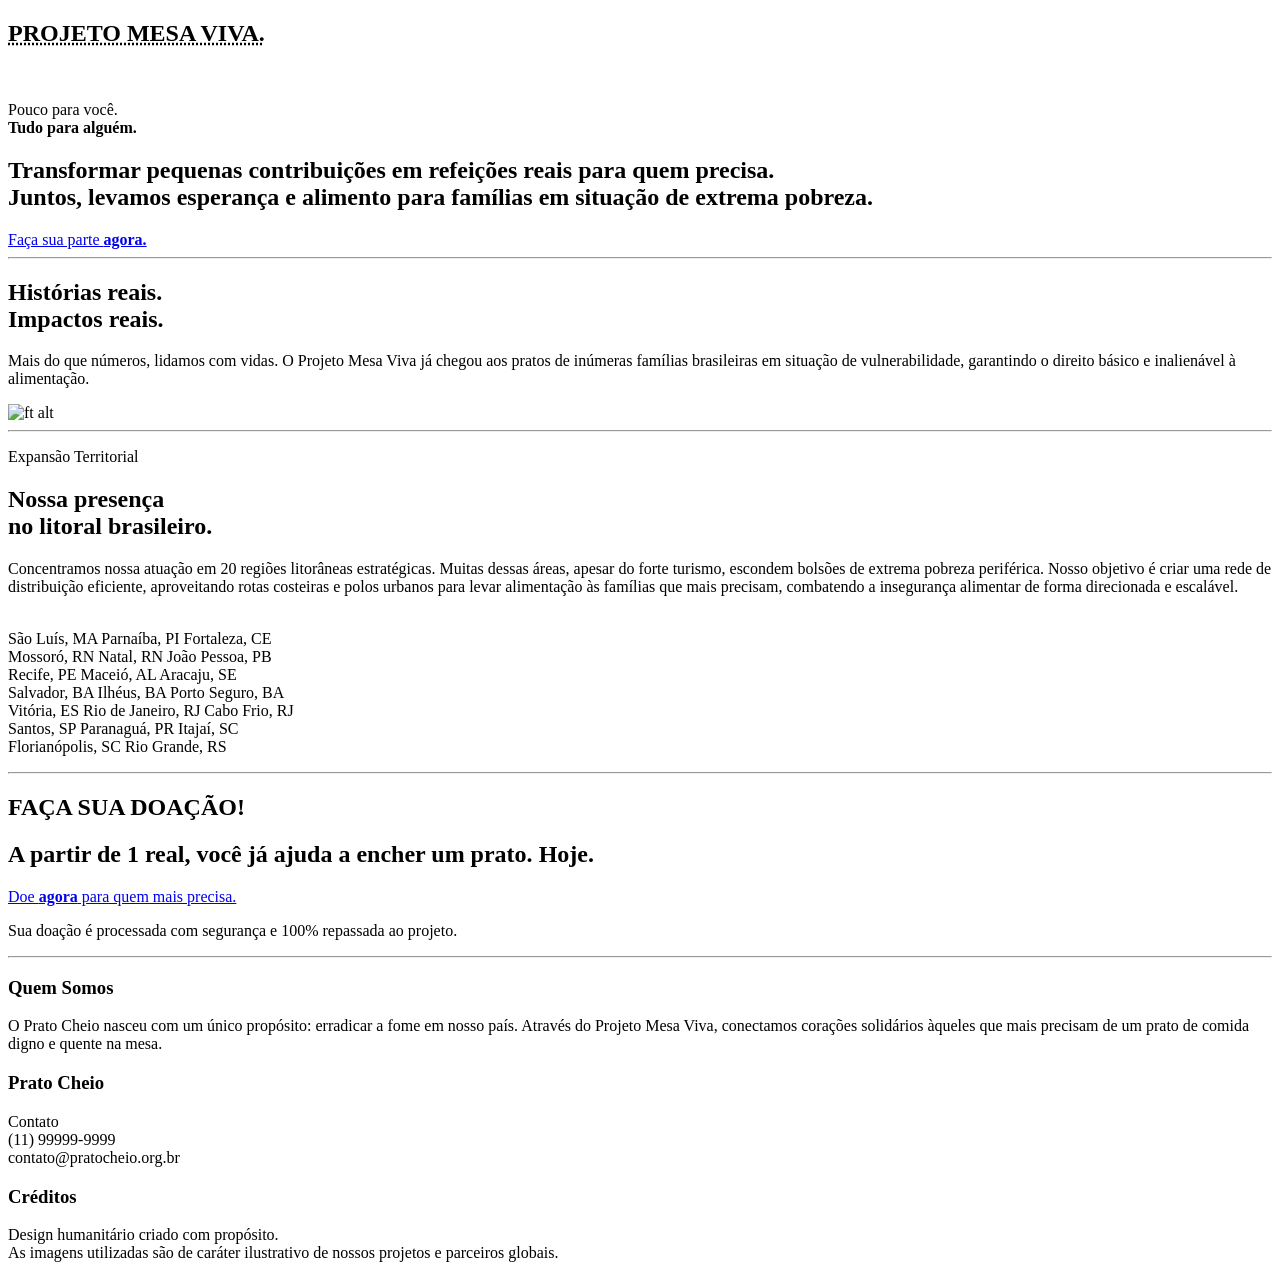
==== index.html @ da760aae "otimizações do código" ====
<!DOCTYPE html>
<html lang="pt-br">
    <head>
    <meta charset="UTF-8">
    <meta name="viewport" content="width=device-width, initial-scale=1.0">
    <title>Projeto Mesa Viva</title>
    <link rel="icon" href="img/favicon-32x32.png" sizes="32x32">
    <link rel="stylesheet" href="style.css">
    </head>
    
    <body>
    <section id="intro" class="intro">
        <header><h1><abbr title="Uma Iniciativa PRATO CHEIO.">PROJETO MESA VIVA.</abbr></h1><br>
            <p>Pouco para você. <br> <strong>Tudo para alguém.</strong></p>
        </header>
        <main>
        <h2>Transformar pequenas contribuições em refeições reais para quem precisa. <br> Juntos, levamos esperança e alimento para famílias em situação de extrema pobreza.<br></h2>
        <a href="#donate" class="btn">Faça sua parte <strong>agora.</strong></a>
        </main>
        <hr>
    </section>
    <section id="gallery" class="gallery">
        <h1>Histórias reais. <br>Impactos reais. <br></h1>   
        <p>Mais do que números, lidamos com vidas. O Projeto Mesa Viva já chegou aos pratos de inúmeras famílias brasileiras em situação de vulnerabilidade, garantindo o direito básico e inalienável à alimentação. <br></p>
        <img height="500" width="500" src="https://preview.redd.it/i-got-bored-so-i-decided-to-draw-a-random-image-on-the-v0-4ig97vv85vjb1.png?width=640&crop=smart&auto=webp&s=22ed6cc79cba3013b84967f32726d087e539b699" alt="ft alt"> 
        <hr>
    </section>
    <section id="map" class="map">
        <header><p>Expansão Territorial</p></header>
        <main><h1>Nossa presença<br>no litoral brasileiro.</h1>
        <p>Concentramos nossa atuação em 20 regiões litorâneas estratégicas. Muitas dessas áreas, apesar do forte turismo, escondem bolsões de extrema pobreza periférica. Nosso objetivo é criar uma rede de distribuição eficiente, aproveitando rotas costeiras e polos urbanos para levar alimentação às famílias que mais precisam, combatendo a insegurança alimentar de forma direcionada e escalável. <br><br></p>
        <p>São Luís, MA Parnaíba, PI Fortaleza, CE <br>
            Mossoró, RN Natal, RN João Pessoa, PB <br>
            Recife, PE Maceió, AL Aracaju, SE <br>
            Salvador, BA Ilhéus, BA Porto Seguro, BA <br>
            Vitória, ES Rio de Janeiro, RJ Cabo Frio, RJ <br>
            Santos, SP Paranaguá, PR Itajaí, SC <br>
            Florianópolis, SC Rio Grande, RS <br></p>
        </main>
        <hr>
    </section>
    <section id="donate" class="donate">
        <header><h1>FAÇA SUA DOAÇÃO! </header></h1>
        <main><h2>A partir de 1 real, você já ajuda a encher um prato. <strong>Hoje.</strong></h2>
        <a class="btn" href="donate.html">
            Doe <strong>agora</strong> para quem mais precisa.
        </a>
        </main>
        <footer><p>Sua doação é processada com segurança e 100% repassada ao projeto.</p></footer>
        <hr>
    </section>
    <section id="rodape" class="rodape">
        <footer>
        <h3>Quem Somos <br></h3>
        <p>O Prato Cheio nasceu com um único propósito: erradicar a fome em nosso país. Através do Projeto Mesa Viva, conectamos corações solidários àqueles que mais precisam de um prato de comida digno e quente na mesa.<br></p>
        
        <h3>Prato Cheio <br></h3>
        <p>Contato <br>
        (11) 99999-9999 <br>
        contato@pratocheio.org.br <br></p>
        <h3>Créditos <br></h3>
        <p>Design humanitário criado com propósito. <br>As imagens utilizadas são de caráter ilustrativo de nossos projetos e parceiros globais.</a></p>
        </footer>
    </section>
    </body>
</html>
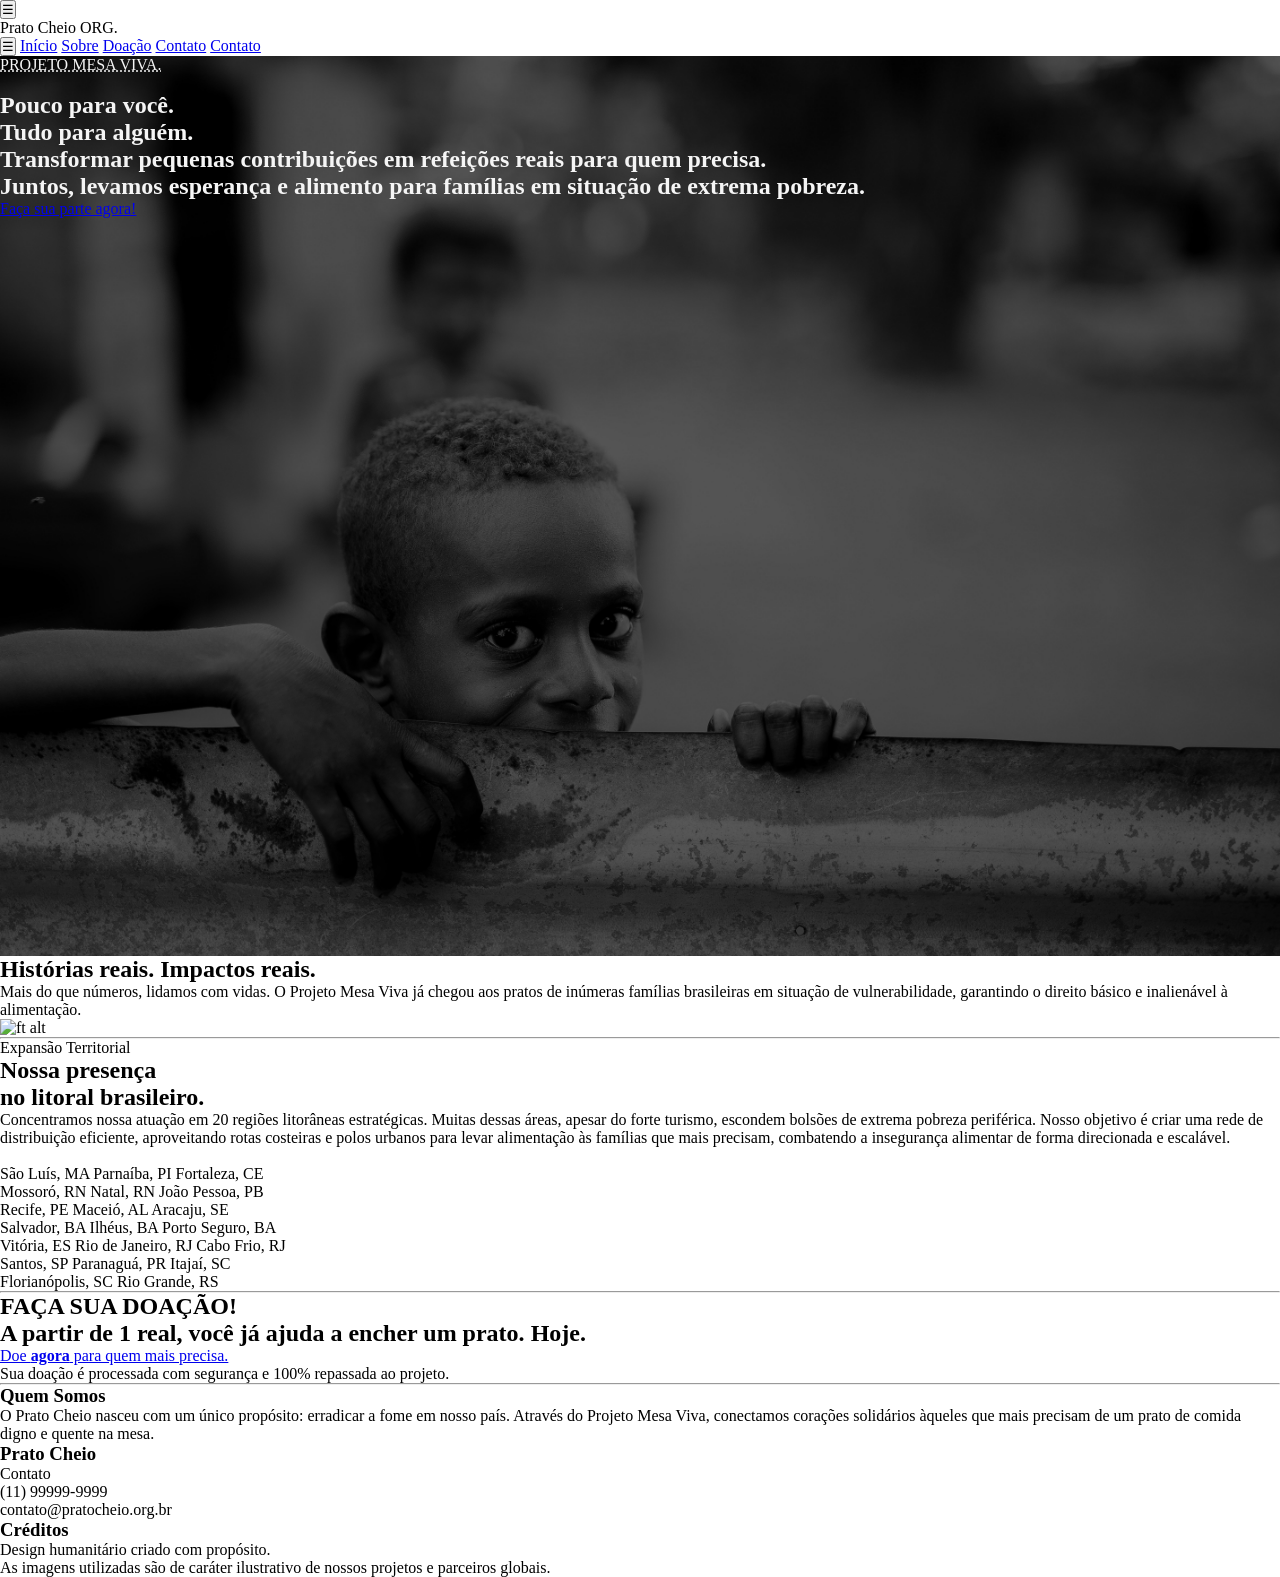
==== commit 60556f8a: "Update index.html Alterações gerais do html para melhor compactibilidade com o CSS" ====
--- a/index.html
+++ b/index.html
@@ -9,18 +9,29 @@
     </head>
     
     <body>
-    <section id="intro" class="intro">
-        <header><h1><abbr title="Uma Iniciativa PRATO CHEIO.">PROJETO MESA VIVA.</abbr></h1><br>
-            <p>Pouco para você. <br> <strong>Tudo para alguém.</strong></p>
+        <section id="barra" class="barra">
+            <button onclick="togglemenu()" class="menubtn">☰</button>
+            <p>Prato Cheio ORG.</p>
+        </section>
+        <nav id="menu" class="menu">
+            <button onclick="togglemenu()" class="menubtn">☰</button>
+            <a href="#intro">Início</a>
+            <a href="#gallery">Sobre</a>
+            <a href="#map">Doação</a>
+            <a href="#donate">Contato</a>
+            <a href="#rodape">Contato</a>
+        </nav>
+        <section id="intro" class="intro">
+        <header><p><abbr title="Uma Iniciativa PRATO CHEIO.">PROJETO MESA VIVA.</abbr></p><br>
+            <h1>Pouco para você. </h1><h1>Tudo para alguém.</h1>
         </header>
         <main>
         <h2>Transformar pequenas contribuições em refeições reais para quem precisa. <br> Juntos, levamos esperança e alimento para famílias em situação de extrema pobreza.<br></h2>
-        <a href="#donate" class="btn">Faça sua parte <strong>agora.</strong></a>
+        <a href="#donate" class="btn">Faça sua parte agora!</a>
         </main>
-        <hr>
     </section>
     <section id="gallery" class="gallery">
-        <h1>Histórias reais. <br>Impactos reais. <br></h1>   
+        <h1>Histórias reais. Impactos reais. <br></h1>   
         <p>Mais do que números, lidamos com vidas. O Projeto Mesa Viva já chegou aos pratos de inúmeras famílias brasileiras em situação de vulnerabilidade, garantindo o direito básico e inalienável à alimentação. <br></p>
         <img height="500" width="500" src="https://preview.redd.it/i-got-bored-so-i-decided-to-draw-a-random-image-on-the-v0-4ig97vv85vjb1.png?width=640&crop=smart&auto=webp&s=22ed6cc79cba3013b84967f32726d087e539b699" alt="ft alt"> 
         <hr>
--- a/style.css
+++ b/style.css
@@ -0,0 +1,19 @@
+* {
+    margin: 0;
+    padding: 0;
+    box-sizing: border-box;
+}
+
+.intro{
+    background-image: url("img/introbg1.jpg");
+    background-size: cover;
+    background-position: center;
+    background-repeat: no-repeat;
+    height: 100vh;
+    color: whitesmoke;
+}
+
+.intro h1 {
+  font-family: 'Lucida Sans', 'Lucida Sans Regular', 'Lucida Grande', 'Lucida Sans Unicode', Geneva, Verdana, serif;
+  
+}
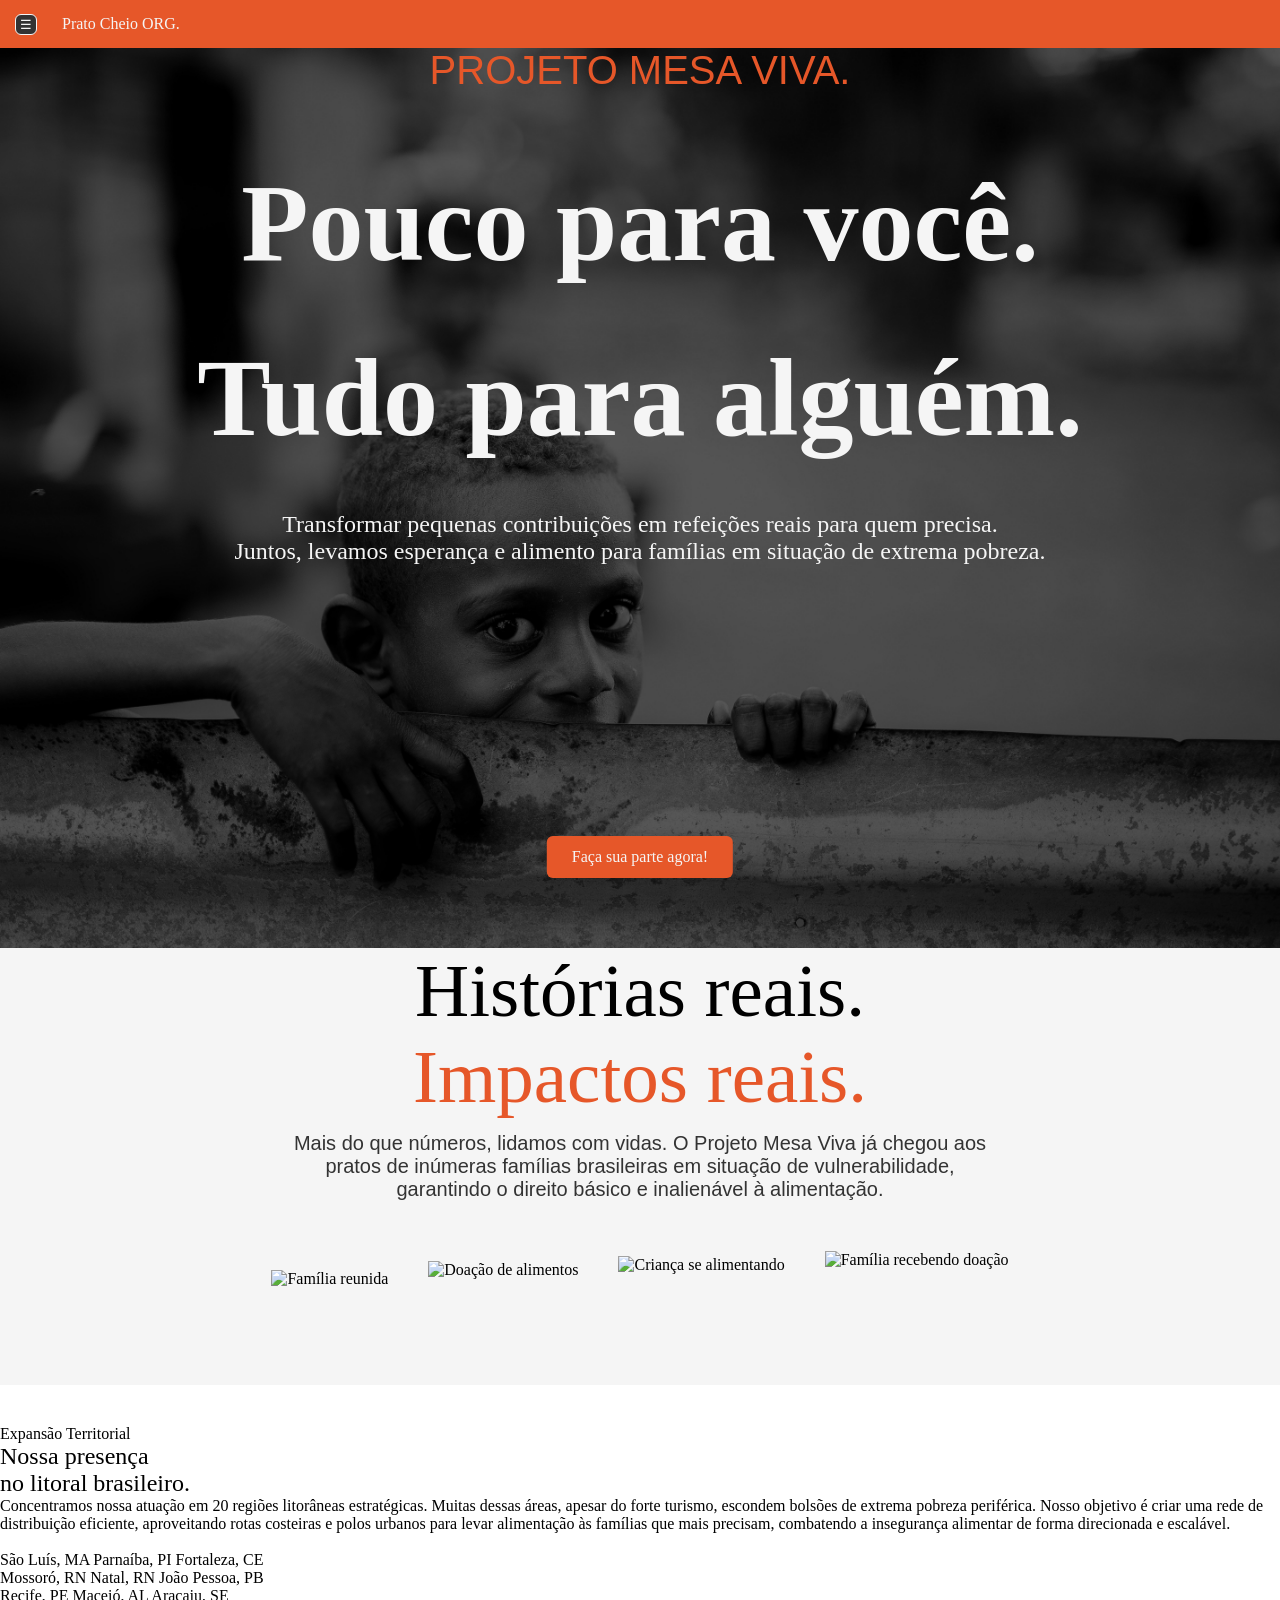
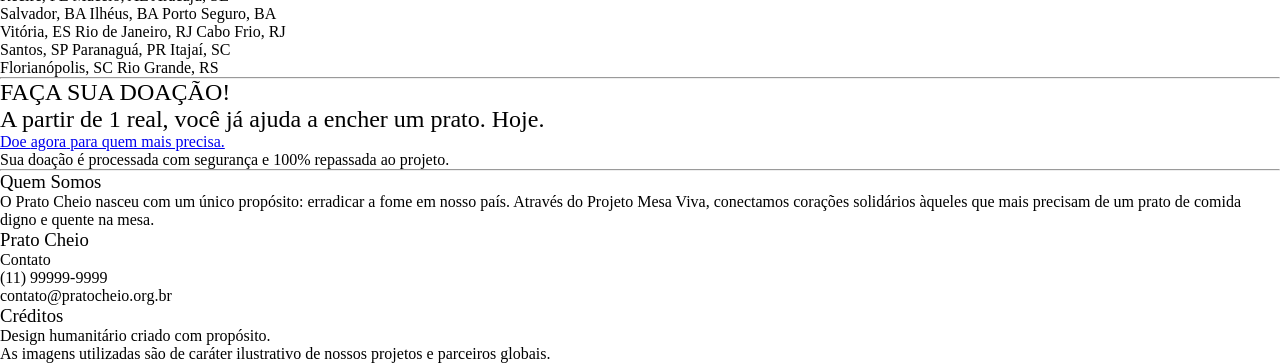
==== commit dc02162b: "Avanços na section de intro e gallery" ====
--- a/index.html
+++ b/index.html
@@ -22,7 +22,7 @@
             <a href="#rodape">Contato</a>
         </nav>
         <section id="intro" class="intro">
-        <header><p><abbr title="Uma Iniciativa PRATO CHEIO.">PROJETO MESA VIVA.</abbr></p><br>
+        <header><p><abbr title="Uma Iniciativa PRATO CHEIO."><strong>PROJETO MESA VIVA.</strong></abbr></p><br>
             <h1>Pouco para você. </h1><h1>Tudo para alguém.</h1>
         </header>
         <main>
@@ -31,10 +31,14 @@
         </main>
     </section>
     <section id="gallery" class="gallery">
-        <h1>Histórias reais. Impactos reais. <br></h1>   
-        <p>Mais do que números, lidamos com vidas. O Projeto Mesa Viva já chegou aos pratos de inúmeras famílias brasileiras em situação de vulnerabilidade, garantindo o direito básico e inalienável à alimentação. <br></p>
-        <img height="500" width="500" src="https://preview.redd.it/i-got-bored-so-i-decided-to-draw-a-random-image-on-the-v0-4ig97vv85vjb1.png?width=640&crop=smart&auto=webp&s=22ed6cc79cba3013b84967f32726d087e539b699" alt="ft alt"> 
-        <hr>
+        <h1><span class="black">Histórias reais.</span></h1><h1> <span class="orange">Impactos reais.</span></h1>
+        <p>Mais do que números, lidamos com vidas. O Projeto Mesa Viva já chegou aos pratos de inúmeras famílias brasileiras em situação de vulnerabilidade, garantindo o direito básico e inalienável à alimentação.</p>
+       <div>
+        <img src="https://images.unsplash.com/photo-1711425132206-27ff8aa795a5?crop=entropy&cs=tinysrgb&fit=max&fm=jpg&ixid=M3w3Nzg4Nzd8MHwxfHNlYXJjaHwxfHxoYXBweSUyMGJyYXppbGlhbiUyMGZhbWlseSUyMG1lYWx8ZW58MXx8fHwxNzczOTYxOTAwfDA&ixlib=rb-4.1.0&q=80&w=1080" alt="Família reunida">
+        <img  src="https://images.unsplash.com/photo-1764555241048-f1fc72201704?crop=entropy&cs=tinysrgb&fit=max&fm=jpg&ixid=M3w3Nzg4Nzd8MHwxfHNlYXJjaHwxfHxodW1hbml0YXJpYW4lMjBmb29kJTIwZG9uYXRpb258ZW58MXx8fHwxNzczOTYxOTAwfDA&ixlib=rb-4.1.0&q=80&w=1080" alt="Doação de alimentos">
+        <img src="https://images.unsplash.com/photo-1694286080313-f87202a04452?crop=entropy&cs=tinysrgb&fit=max&fm=jpg&ixid=M3w3Nzg4Nzd8MHwxfHNlYXJjaHwxfHxicmF6aWxpYW4lMjBjaGlsZCUyMGhhcHB5JTIwZWF0aW5nfGVufDF8fHx8MTc3Mzk2MTkwMHww&ixlib=rb-4.1.0&q=80&w=1080" alt="Criança se alimentando">
+        <img src="https://images.unsplash.com/photo-1638024912888-ac77d663c72f?crop=entropy&cs=tinysrgb&fit=max&fm=jpg&ixid=M3w3Nzg4Nzd8MHwxfHNlYXJjaHwxfHxmb29kJTIwY2hhcml0eSUyMGJhc2tldHxlbnwxfHx8fDE3NzM5NjE5MDR8MA&ixlib=rb-4.1.0&q=80&w=1080" alt="Família recebendo doação">
+       </div>
     </section>
     <section id="map" class="map">
         <header><p>Expansão Territorial</p></header>
--- a/style.css
+++ b/style.css
@@ -1,7 +1,62 @@
+ html {
+    scroll-behavior: smooth;
+}
+
+@import url('https://fonts.googleapis.com/css2?family=Playfair+Display:ital,wght@0,400..900;1,400..900&display=swap');
+@import url('https://fonts.googleapis.com/css2?family=Oswald:wght@200..700&display=swap');
+@import url('https://fonts.googleapis.com/css2?family=Montserrat:ital,wght@0,100..900;1,100..900&display=swap');
 * {
     margin: 0;
     padding: 0;
     box-sizing: border-box;
+    font-weight: normal;
+}
+
+.barra {
+    position: fixed;
+    top: 0;
+    left: 0;
+    width: 100%;
+    height: 48.4px;
+    background-color: #e65729;
+    color: whitesmoke;
+    padding: 15px;
+    display: flex;
+    align-items: center;
+    z-index: 9999;
+}
+
+.barra button{
+    cursor: pointer;
+   border: 0.5px solid whitesmoke; 
+   display: inline-block;
+    background-color: #333333;
+    color: whitesmoke;
+    text-decoration: none;
+    padding: 2px 4px;
+    border-radius: 6px;
+    transition: 0.3s;
+}
+
+.barra button:hover {
+    background-color: #555;
+}
+
+.barra p{
+    margin-left: 25px;
+}
+
+.menu{
+  position: fixed;
+  right: -200px; 
+  width: 200px;
+  height: 100%;
+  background: #333;
+  display: flex;
+  flex-direction: column;
+  padding-top: 60px;
+  transition: 0.3s; 
+  margin-top: 48.4px 
 }
 
 .intro{
@@ -11,9 +66,122 @@
     background-repeat: no-repeat;
     height: 100vh;
     color: whitesmoke;
+    margin-top: 48.4px;
+    position: relative;
+}
+
+abbr {
+    text-decoration: none;
+    border-bottom: none;
+}
+
+.intro p {
+    font-family: "Oswald", sans-serif;
+    font-optical-sizing: auto;
+    font-weight: 900;
+    color: #e65729;
+    font-style: normal;
+    font-size: 40px;
+    margin-top: 48px;
+    text-align: center;
 }
 
 .intro h1 {
-  font-family: 'Lucida Sans', 'Lucida Sans Regular', 'Lucida Grande', 'Lucida Sans Unicode', Geneva, Verdana, serif;
-  
+    display: flex;
+    font-family: "Playfair Display", serif;
+    font-weight: 650;
+    font-size: 110px;
+     justify-content: center;
+     align-items: center;
+     margin-top: 48.4px;
+}
+
+.intro h2{
+    display: flex;
+    justify-content: center;
+    align-items: center;
+    text-align: center;
+    margin-top: 48.4px;
+}
+
+.intro a{
+    position: absolute;
+    left: 50%;
+    bottom: 70px;
+    transform: translateX(-50%);
+    text-decoration: none;
+    color: whitesmoke;
+    display: inline-block;
+    background-color: #e65729;
+    color: whitesmoke;
+    padding: 12px 25px;
+    text-decoration: none;
+    border-radius: 6px;
+    transition: 0.3s;
+}
+
+.intro a:hover {
+    background-color: #841800;
+}
+
+.gallery {
+    display: block;
+    padding: 0px;
+    width: 100%;
+    margin: 0px;
+    background-color: #f5f5f5;
+}
+
+.gallery h1 {
+    width: 100%;
+    text-align: center;
+    font-family: "Playfair Display", serif;
+    font-weight: 900;
+    font-size: 75px;
+    margin: 0;
+    padding: 0;
+}
+
+.gallery h1 + p {
+    margin-top: 12px;
+}
+
+.gallery p {
+    width: 100%;
+    max-width: 700px;
+    margin: 0 auto;
+    text-align: center;
+    font-family: "Montserrat", sans-serif;
+    font-optical-sizing: auto;
+    font-weight: 400;
+    font-style: normal;
+    font-size: 20px;
+    color: #333;
+}
+
+.gallery h1 .black {
+    color: #000;
+}
+
+.gallery h1 .orange {
+    color: #e65729;
+}
+
+.gallery img {
+    max-width: 45%;
+    height: auto;
+    aspect-ratio: 16 / 9;
+    object-fit: cover;
+    margin: 10px;
+}
+
+.gallery div {
+    display: flex;
+    flex-wrap: wrap;
+    justify-content: center;
+    align-items: center;
+    gap: 20px;
+    max-width: 100%;
+    margin: 20px auto 40px;
+    padding: 20px;
 }
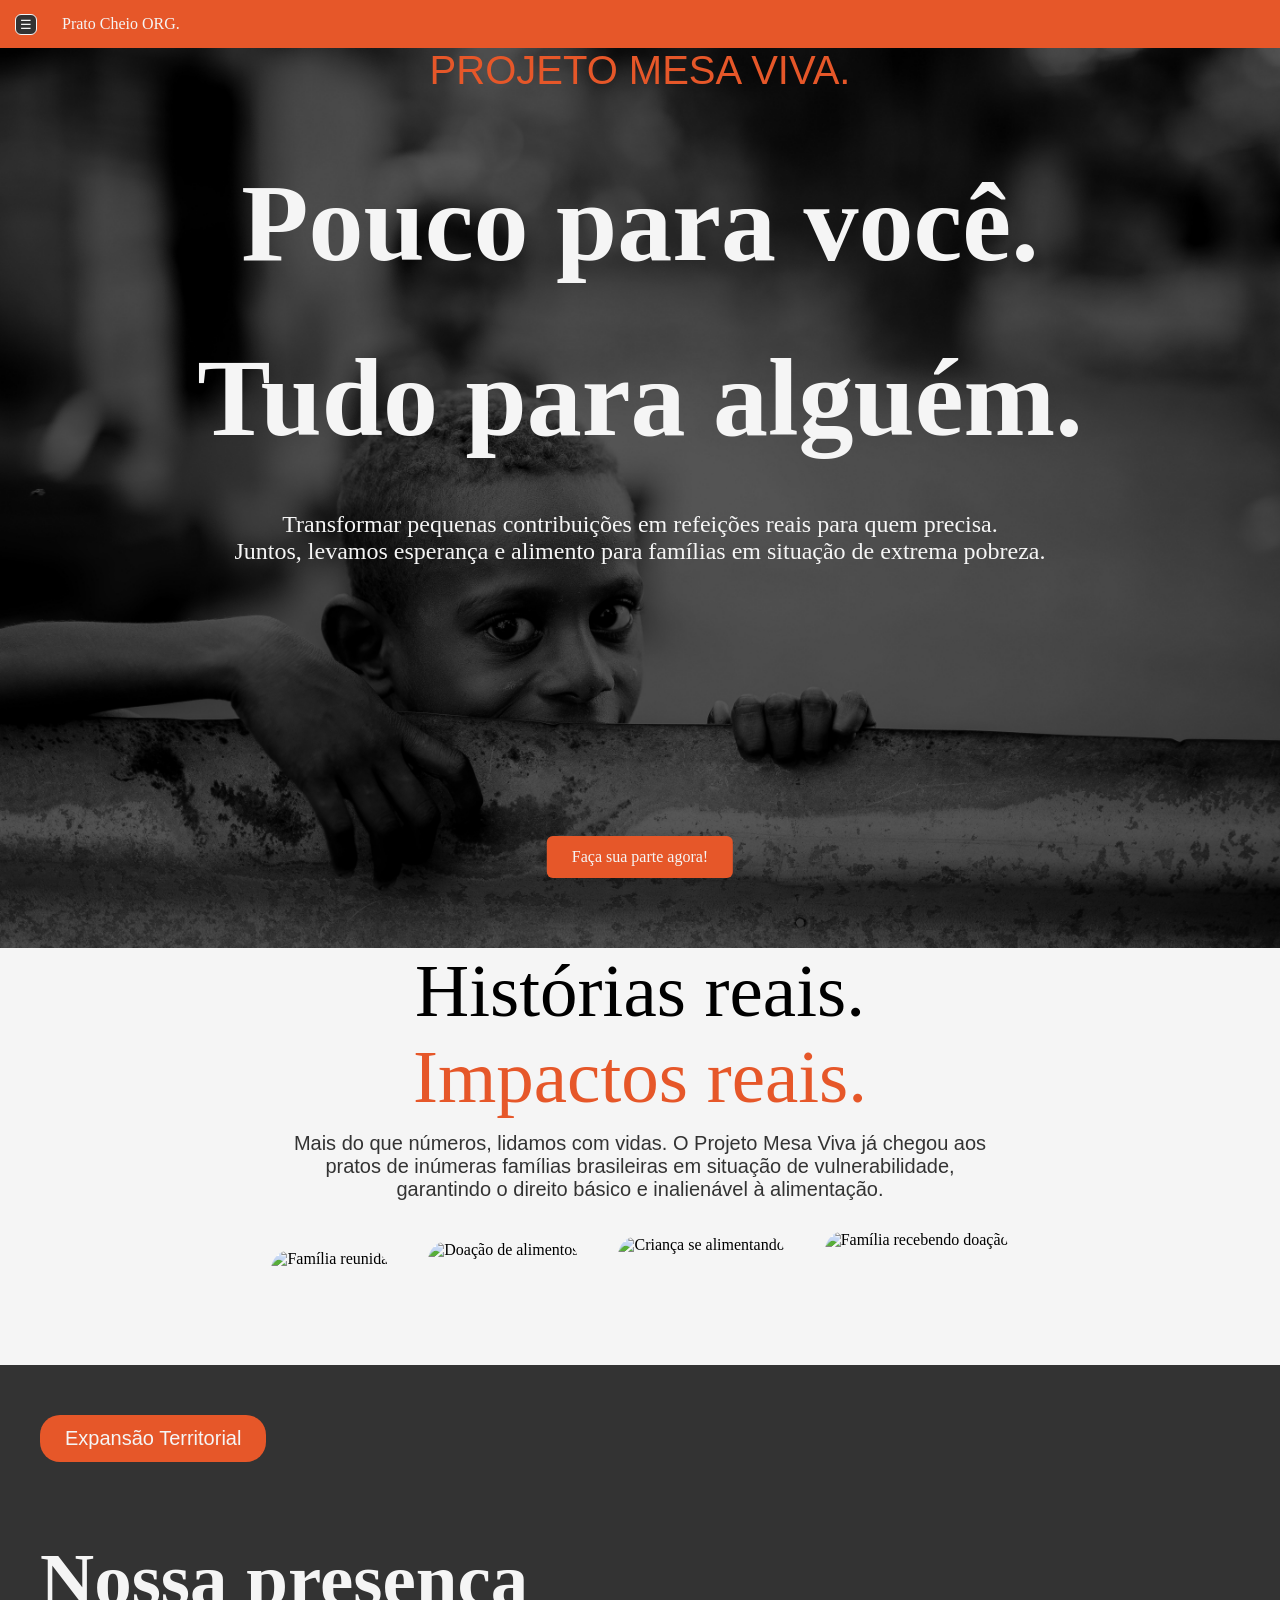
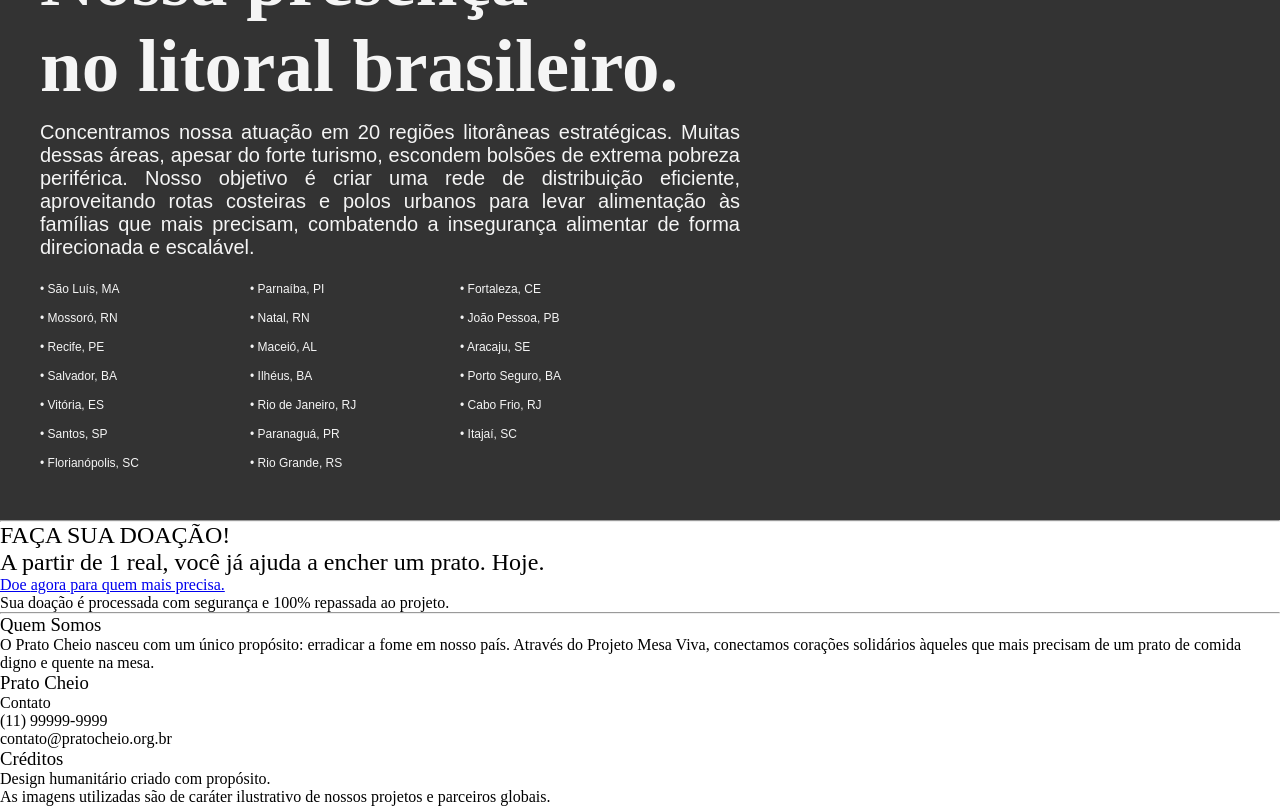
==== commit 1b83a908: "avanços na section map adição de divs para criar colunas e classe para editar início da section" ====
--- a/index.html
+++ b/index.html
@@ -41,16 +41,31 @@
        </div>
     </section>
     <section id="map" class="map">
-        <header><p>Expansão Territorial</p></header>
-        <main><h1>Nossa presença<br>no litoral brasileiro.</h1>
+        <header><p class="expt">Expansão Territorial</p></header>
+        <main><h1>Nossa presença </h1><h1>no litoral brasileiro.</h1>
         <p>Concentramos nossa atuação em 20 regiões litorâneas estratégicas. Muitas dessas áreas, apesar do forte turismo, escondem bolsões de extrema pobreza periférica. Nosso objetivo é criar uma rede de distribuição eficiente, aproveitando rotas costeiras e polos urbanos para levar alimentação às famílias que mais precisam, combatendo a insegurança alimentar de forma direcionada e escalável. <br><br></p>
-        <p>São Luís, MA Parnaíba, PI Fortaleza, CE <br>
-            Mossoró, RN Natal, RN João Pessoa, PB <br>
-            Recife, PE Maceió, AL Aracaju, SE <br>
-            Salvador, BA Ilhéus, BA Porto Seguro, BA <br>
-            Vitória, ES Rio de Janeiro, RJ Cabo Frio, RJ <br>
-            Santos, SP Paranaguá, PR Itajaí, SC <br>
-            Florianópolis, SC Rio Grande, RS <br></p>
+        <div class="cities-grid">
+            <div class="city">São Luís, MA</div>
+            <div class="city">Parnaíba, PI</div>
+            <div class="city">Fortaleza, CE</div>
+            <div class="city">Mossoró, RN</div>
+            <div class="city">Natal, RN</div>
+            <div class="city">João Pessoa, PB</div>
+            <div class="city">Recife, PE</div>
+            <div class="city">Maceió, AL</div>
+            <div class="city">Aracaju, SE</div>
+            <div class="city">Salvador, BA</div>
+            <div class="city">Ilhéus, BA</div>
+            <div class="city">Porto Seguro, BA</div>
+            <div class="city">Vitória, ES</div>
+            <div class="city">Rio de Janeiro, RJ</div>
+            <div class="city">Cabo Frio, RJ</div>
+            <div class="city">Santos, SP</div>
+            <div class="city">Paranaguá, PR</div>
+            <div class="city">Itajaí, SC</div>
+            <div class="city">Florianópolis, SC</div>
+            <div class="city">Rio Grande, RS</div>
+        </div>
         </main>
         <hr>
     </section>
--- a/style.css
+++ b/style.css
@@ -110,7 +110,6 @@
     bottom: 70px;
     transform: translateX(-50%);
     text-decoration: none;
-    color: whitesmoke;
     display: inline-block;
     background-color: #e65729;
     color: whitesmoke;
@@ -173,6 +172,8 @@
     aspect-ratio: 16 / 9;
     object-fit: cover;
     margin: 10px;
+    transition: 0.3s ease;
+    border-radius: 20px;
 }
 
 .gallery div {
@@ -182,6 +183,80 @@
     align-items: center;
     gap: 20px;
     max-width: 100%;
-    margin: 20px auto 40px;
     padding: 20px;
+    
+}
+
+.gallery img:hover {
+    transform: scale(1.025);
+    filter: brightness(0.8);
+}
+
+.cities-grid {
+    display: grid;
+    grid-template-columns: repeat(3, 1fr);
+    gap: 15px 30px;
+    max-width: 600px;
+    margin-left: 40px;
+    margin-bottom: 50px;
+}
+
+.city {
+    font-family: "Montserrat", sans-serif;
+    font-size: 12px;
+    color: whitesmoke;
+}
+
+.city::before {
+    content: "• ";
+}
+
+.map {
+    color: whitesmoke;
+    display: flex;
+    flex-direction: column;
+    justify-content: left;
+    align-items: left;
+    background-color: #333333;
+}
+
+.map p {
+    font-family: "Montserrat", sans-serif;
+    font-optical-sizing: auto;
+    font-weight: 400;
+    font-style: normal;
+    font-size: 20px;
+    color: whitesmoke;
+    max-width: 700px;
+    text-align: justify;
+    margin-top: 12px;
+    margin-left: 40px;
+}
+
+.map h1 {
+    font-family: "Playfair Display", serif;
+    font-weight: 900;
+    font-size: 75px;
+    margin: 0;
+    padding: 0;
+    text-align: left;
+    margin-left: 40px;
+}
+
+.map .expt{
+    font-family: "Montserrat", sans-serif;
+    font-optical-sizing: auto;
+    font-weight: 400;
+    font-style: normal;
+    max-width: 700px;
+    font-size: 20px;
+    text-align: left;
+    margin-top: 50px;
+    margin-bottom: 75px;
+    display: inline-block;
+    background-color: #e65729;
+    color: whitesmoke;
+    padding: 12px 25px;
+    text-decoration: none;
+    border-radius: 20px;
 }
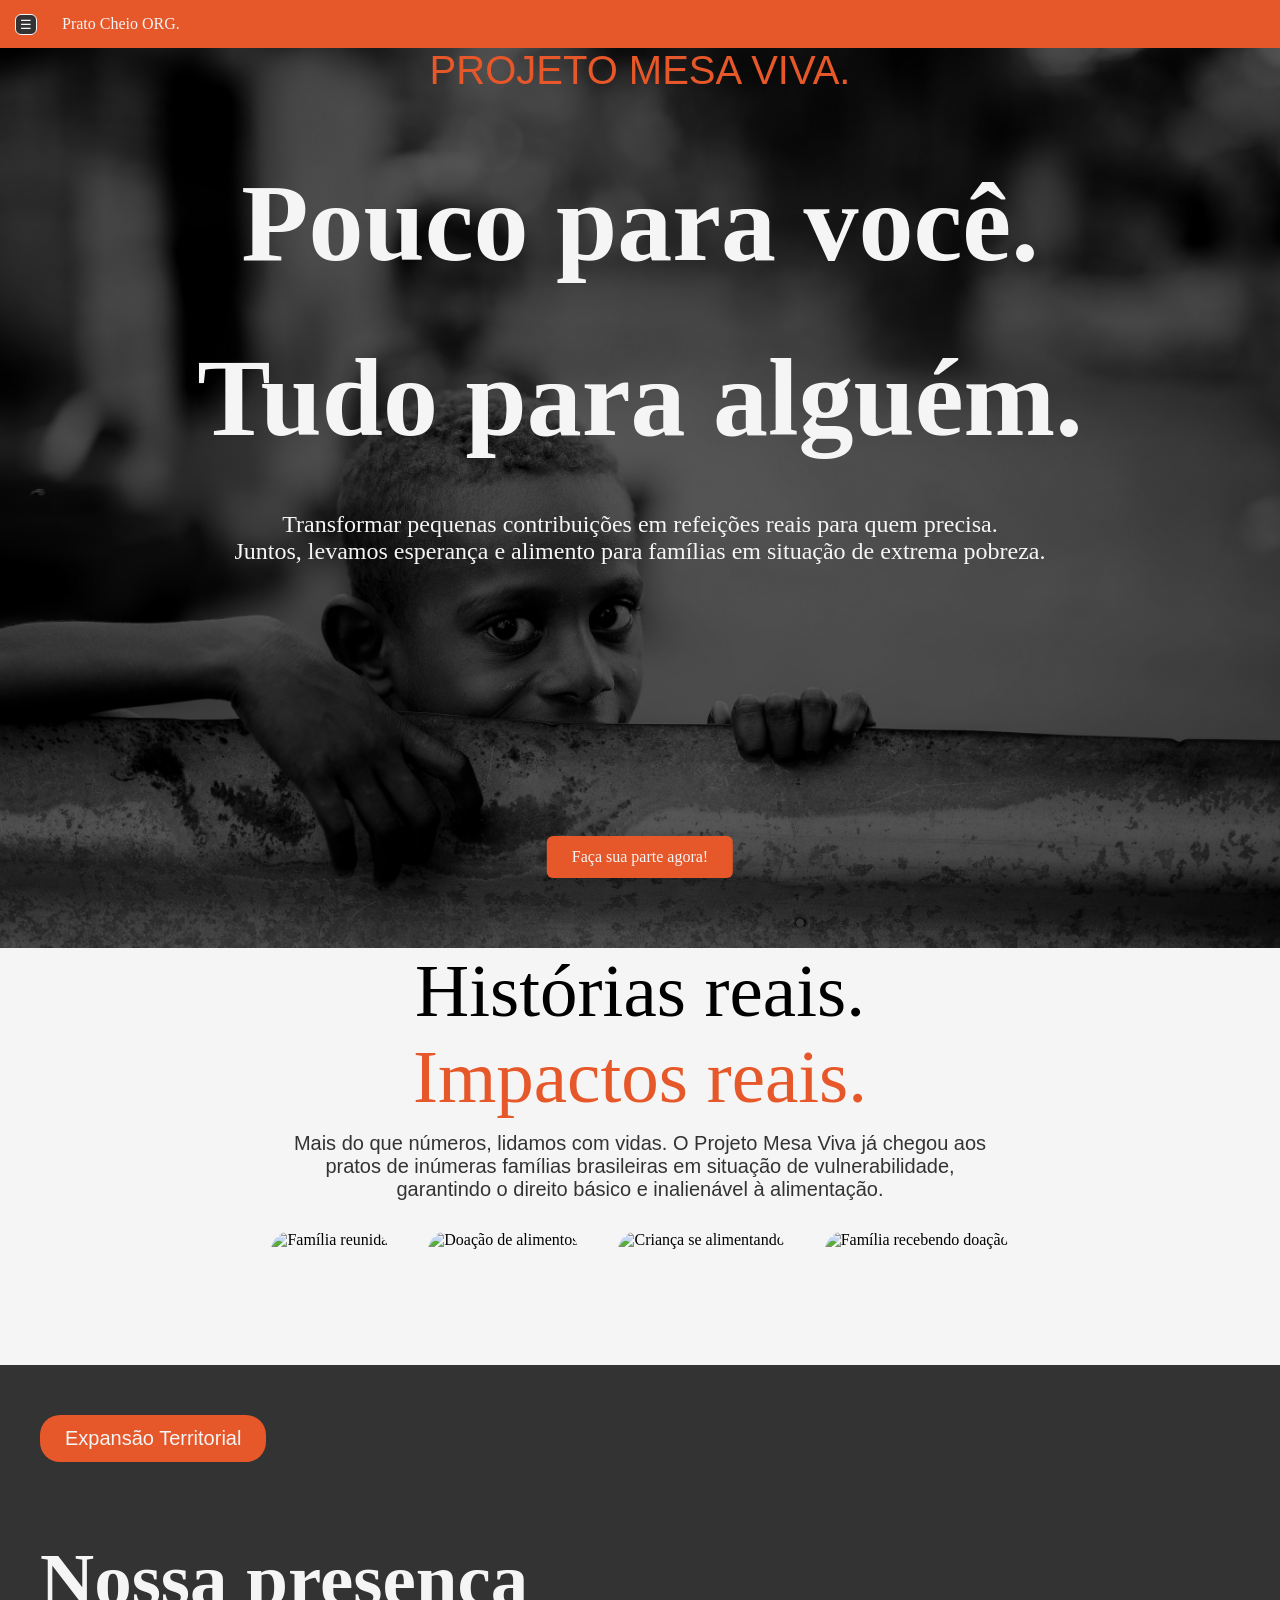
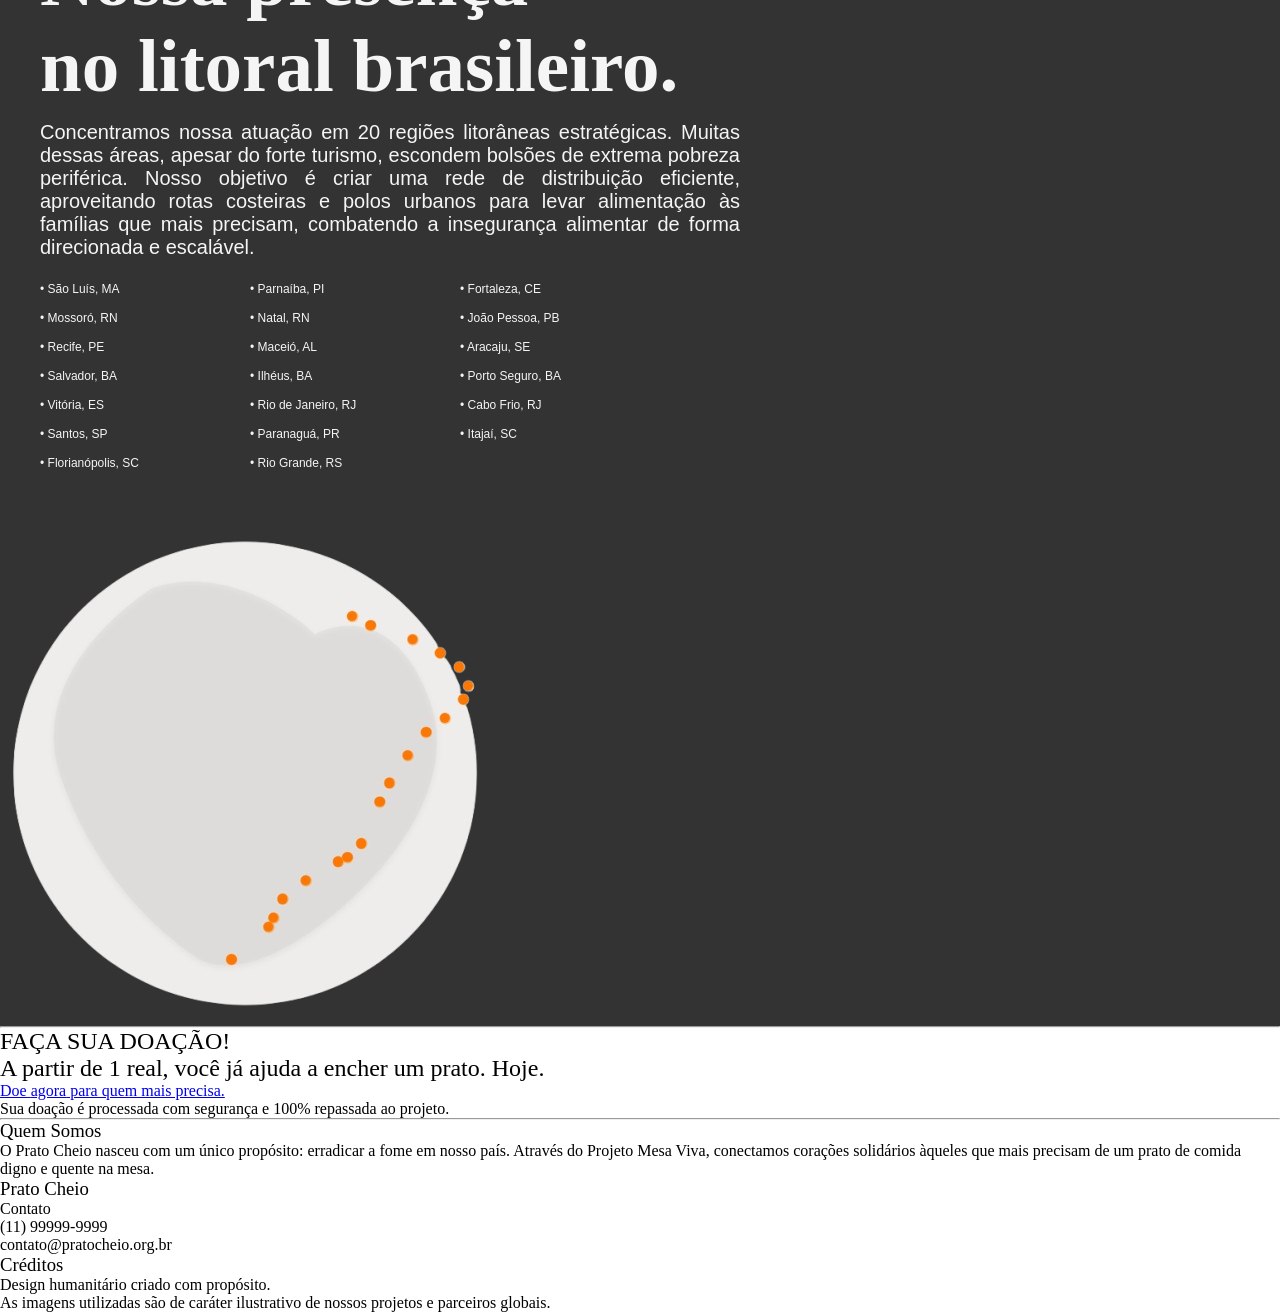
==== commit 3acad259: "tentativa de colocar essa imagem do lado" ====
--- a/index.html
+++ b/index.html
@@ -42,8 +42,10 @@
     </section>
     <section id="map" class="map">
         <header><p class="expt">Expansão Territorial</p></header>
-        <main><h1>Nossa presença </h1><h1>no litoral brasileiro.</h1>
-        <p>Concentramos nossa atuação em 20 regiões litorâneas estratégicas. Muitas dessas áreas, apesar do forte turismo, escondem bolsões de extrema pobreza periférica. Nosso objetivo é criar uma rede de distribuição eficiente, aproveitando rotas costeiras e polos urbanos para levar alimentação às famílias que mais precisam, combatendo a insegurança alimentar de forma direcionada e escalável. <br><br></p>
+        <main>
+        <div class="gallery-text">
+            <h1>Nossa presença </h1><h1>no litoral brasileiro.</h1>
+            <p>Concentramos nossa atuação em 20 regiões litorâneas estratégicas. Muitas dessas áreas, apesar do forte turismo, escondem bolsões de extrema pobreza periférica. Nosso objetivo é criar uma rede de distribuição eficiente, aproveitando rotas costeiras e polos urbanos para levar alimentação às famílias que mais precisam, combatendo a insegurança alimentar de forma direcionada e escalável. <br><br></p>
         <div class="cities-grid">
             <div class="city">São Luís, MA</div>
             <div class="city">Parnaíba, PI</div>
@@ -66,6 +68,8 @@
             <div class="city">Florianópolis, SC</div>
             <div class="city">Rio Grande, RS</div>
         </div>
+        </div>
+        <div class="gallery-image"></div><img src="img/Screenshot_2026-04-01_121246-removebg-preview.png" alt="Mapa com as cidades onde o projeto atua">
         </main>
         <hr>
     </section>
--- a/style.css
+++ b/style.css
@@ -176,11 +176,10 @@
     border-radius: 20px;
 }
 
+
 .gallery div {
     display: flex;
-    flex-wrap: wrap;
     justify-content: center;
-    align-items: center;
     gap: 20px;
     max-width: 100%;
     padding: 20px;
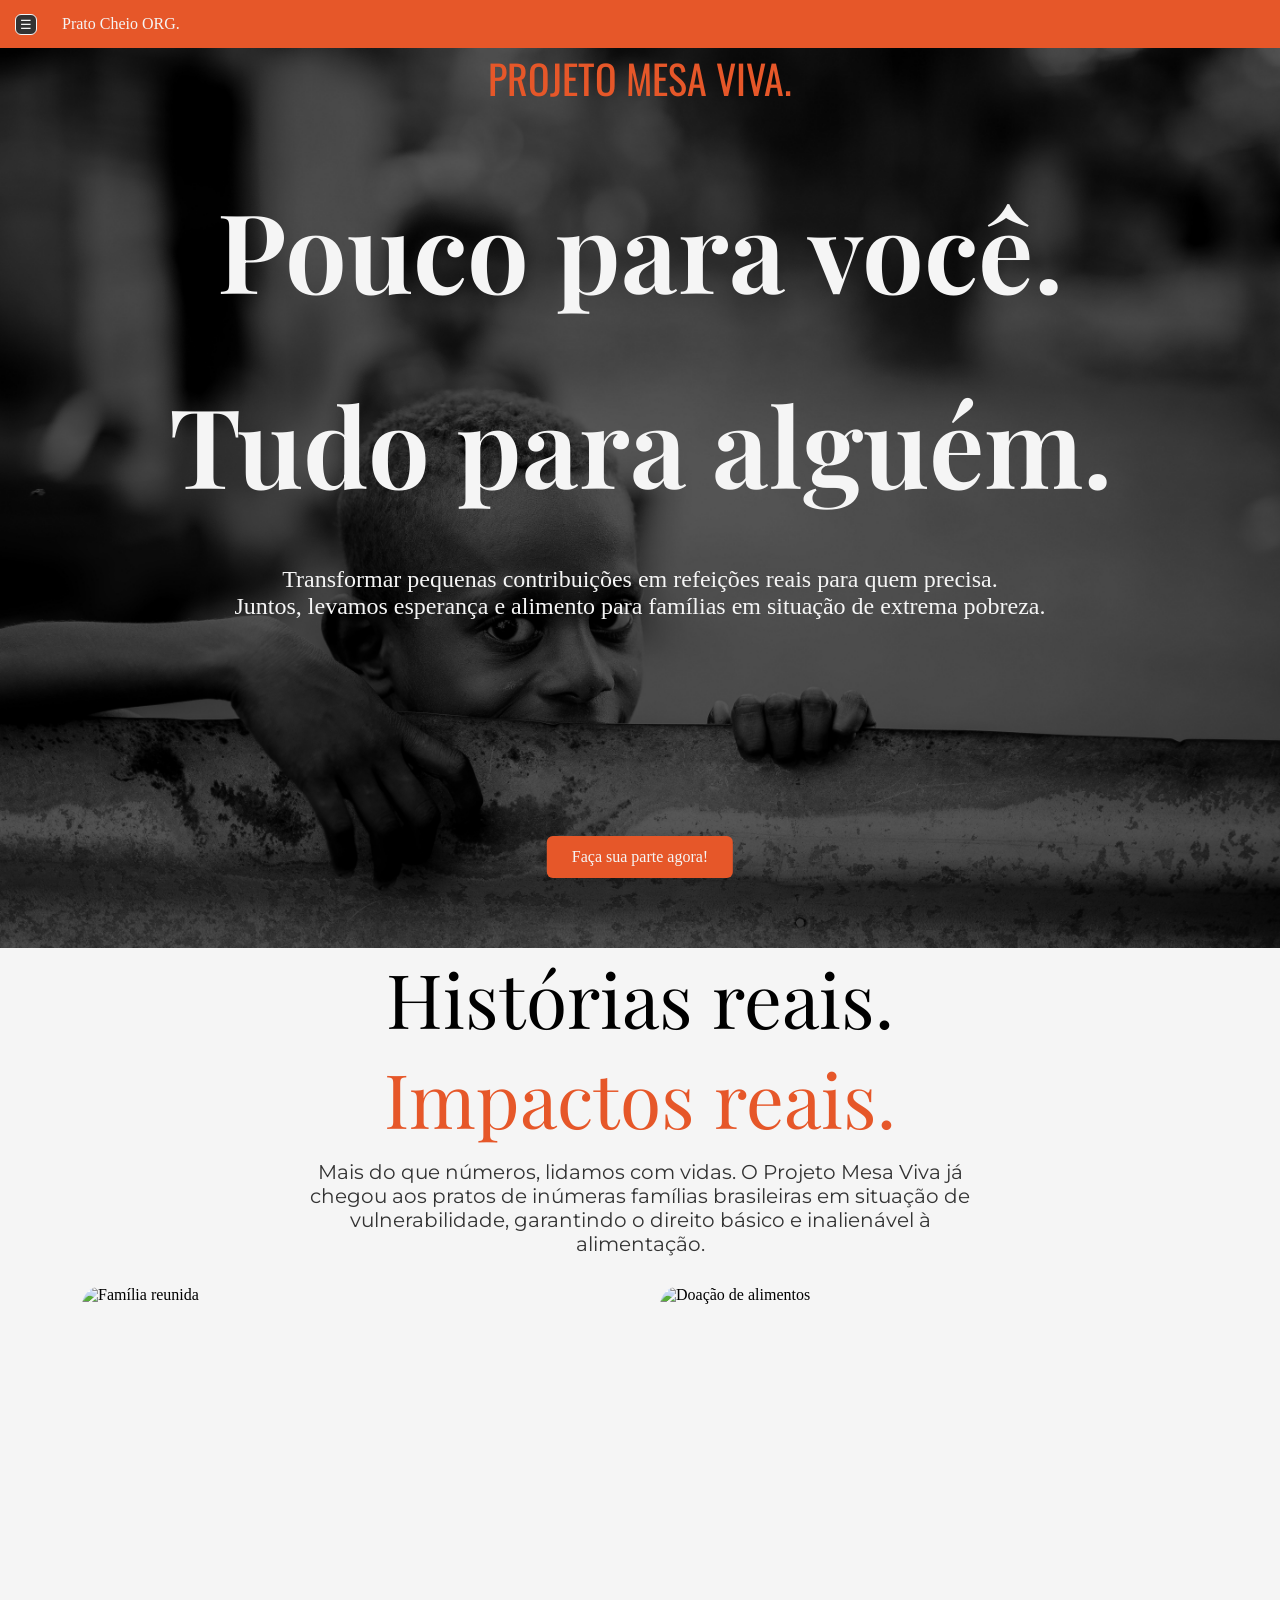
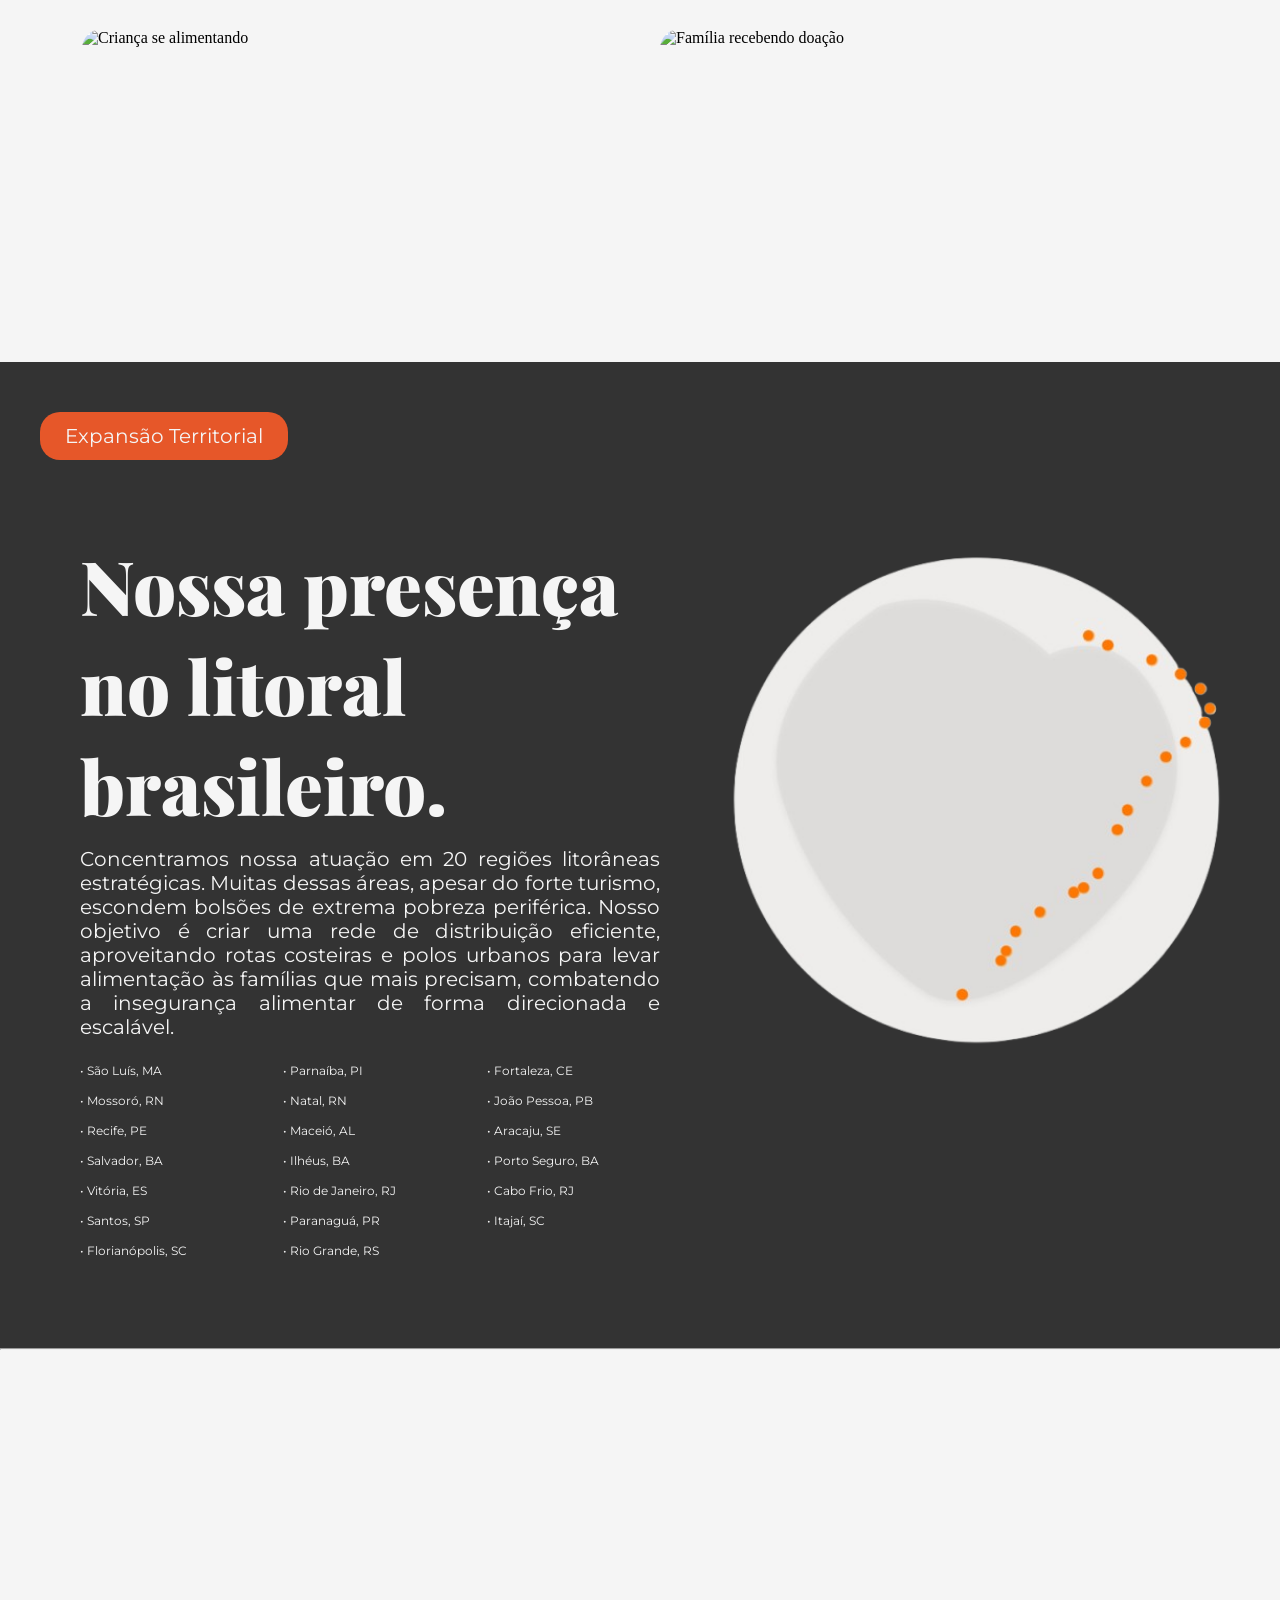
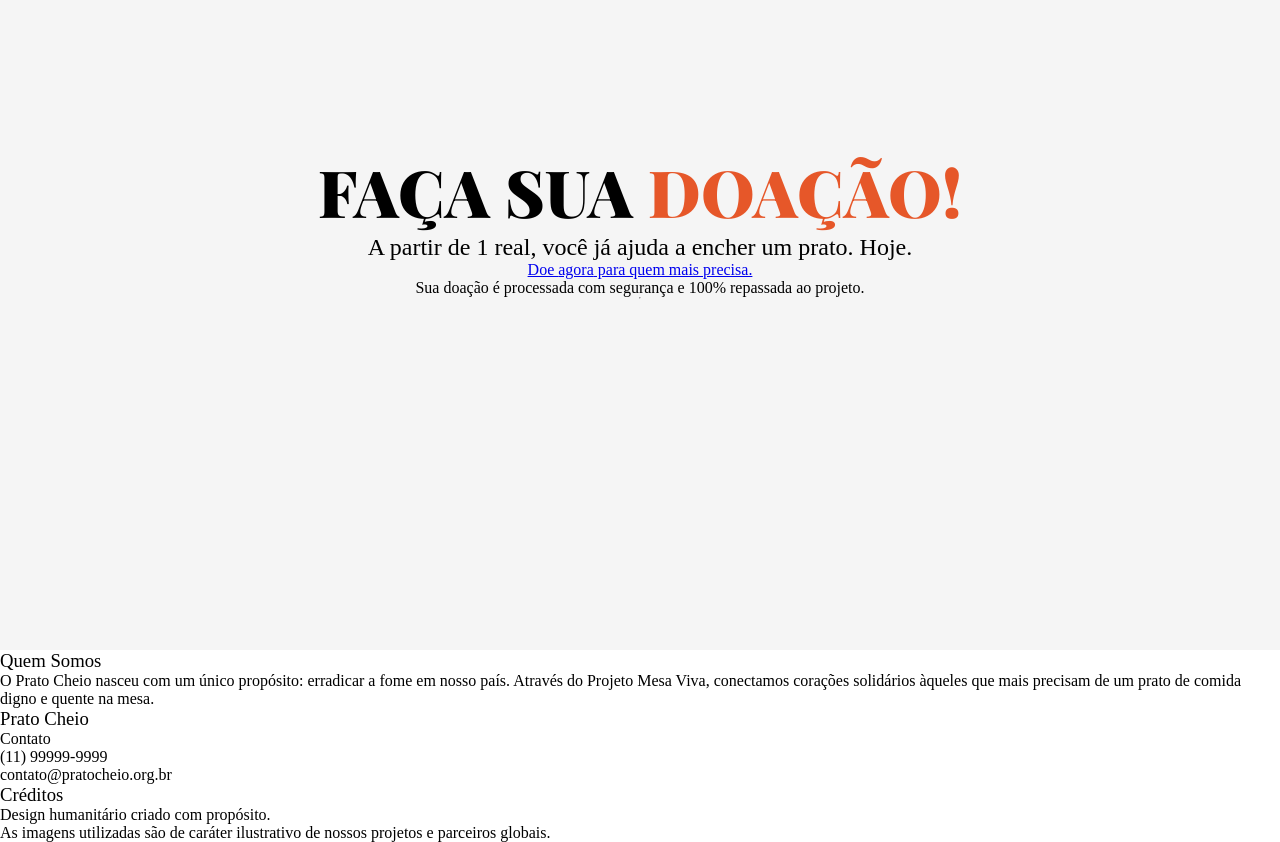
==== commit 5365623e: "finalização da section Map" ====
--- a/index.html
+++ b/index.html
@@ -74,7 +74,7 @@
         <hr>
     </section>
     <section id="donate" class="donate">
-        <header><h1>FAÇA SUA DOAÇÃO! </header></h1>
+        <header><h1>FAÇA SUA <span class="doacao1">DOAÇÃO!</span></h1></header>
         <main><h2>A partir de 1 real, você já ajuda a encher um prato. <strong>Hoje.</strong></h2>
         <a class="btn" href="donate.html">
             Doe <strong>agora</strong> para quem mais precisa.
--- a/style.css
+++ b/style.css
@@ -1,15 +1,18 @@
- html {
-    scroll-behavior: smooth;
-}
-
 @import url('https://fonts.googleapis.com/css2?family=Playfair+Display:ital,wght@0,400..900;1,400..900&display=swap');
+
 @import url('https://fonts.googleapis.com/css2?family=Oswald:wght@200..700&display=swap');
+
 @import url('https://fonts.googleapis.com/css2?family=Montserrat:ital,wght@0,100..900;1,100..900&display=swap');
+
 * {
     margin: 0;
     padding: 0;
     box-sizing: border-box;
     font-weight: normal;
+}
+
+ html {
+    scroll-behavior: smooth;
 }
 
 .barra {
@@ -167,7 +170,9 @@
 }
 
 .gallery img {
-    max-width: 45%;
+    flex: 1 1 calc(45% - 20px);
+    max-width: calc(45% - 20px);
+    min-width: 220px;
     height: auto;
     aspect-ratio: 16 / 9;
     object-fit: cover;
@@ -179,6 +184,7 @@
 
 .gallery div {
     display: flex;
+    flex-wrap: wrap;
     justify-content: center;
     gap: 20px;
     max-width: 100%;
@@ -201,9 +207,7 @@
 }
 
 .city {
-    font-family: "Montserrat", sans-serif;
     font-size: 12px;
-    color: whitesmoke;
 }
 
 .city::before {
@@ -212,20 +216,44 @@
 
 .map {
     color: whitesmoke;
+    font-family: "Montserrat", sans-serif;
     display: flex;
     flex-direction: column;
-    justify-content: left;
-    align-items: left;
     background-color: #333333;
 }
 
+.map main {
+    display: flex;
+    flex-wrap: wrap;
+    gap: 30px;
+    align-items: flex-start;
+    justify-content: space-between;
+    width: 100%;
+    padding: 0 40px 40px;
+}
+
+.map .gallery-text {
+    flex: 1 1 420px;
+    max-width: 620px;
+}
+
+.map img {
+    flex: 1 1 420px;
+    max-width: 520px;
+    width: 100%;
+    height: auto;
+    border-radius: 20px;
+}
+
+.gallery-image {
+    display: none;
+}
+
 .map p {
-    font-family: "Montserrat", sans-serif;
     font-optical-sizing: auto;
     font-weight: 400;
     font-style: normal;
     font-size: 20px;
-    color: whitesmoke;
     max-width: 700px;
     text-align: justify;
     margin-top: 12px;
@@ -243,7 +271,6 @@
 }
 
 .map .expt{
-    font-family: "Montserrat", sans-serif;
     font-optical-sizing: auto;
     font-weight: 400;
     font-style: normal;
@@ -254,8 +281,41 @@
     margin-bottom: 75px;
     display: inline-block;
     background-color: #e65729;
-    color: whitesmoke;
     padding: 12px 25px;
     text-decoration: none;
     border-radius: 20px;
+}
+
+.donate{
+    display: flex;
+    flex-direction: column;
+    align-items: center;
+    justify-content: center;
+    background-color: whitesmoke;
+    height: 100vh;
+}
+
+.donate main {
+  width: 100%;
+  text-align: center;
+}
+
+.donate h1 {
+  font-family: "Playfair Display", serif;
+  font-weight: 900;
+  font-size: 65px;
+    margin-top: 48px;
+}
+
+.doacao1 {
+    color: #e65729;
+    font-family: "Playfair Display", serif;
+  font-weight: 900;
+  font-size: 65px;
+  margin: 0;
+  padding: 0;
+}
+
+.donate .btn {
+  display: inline-block;
 }
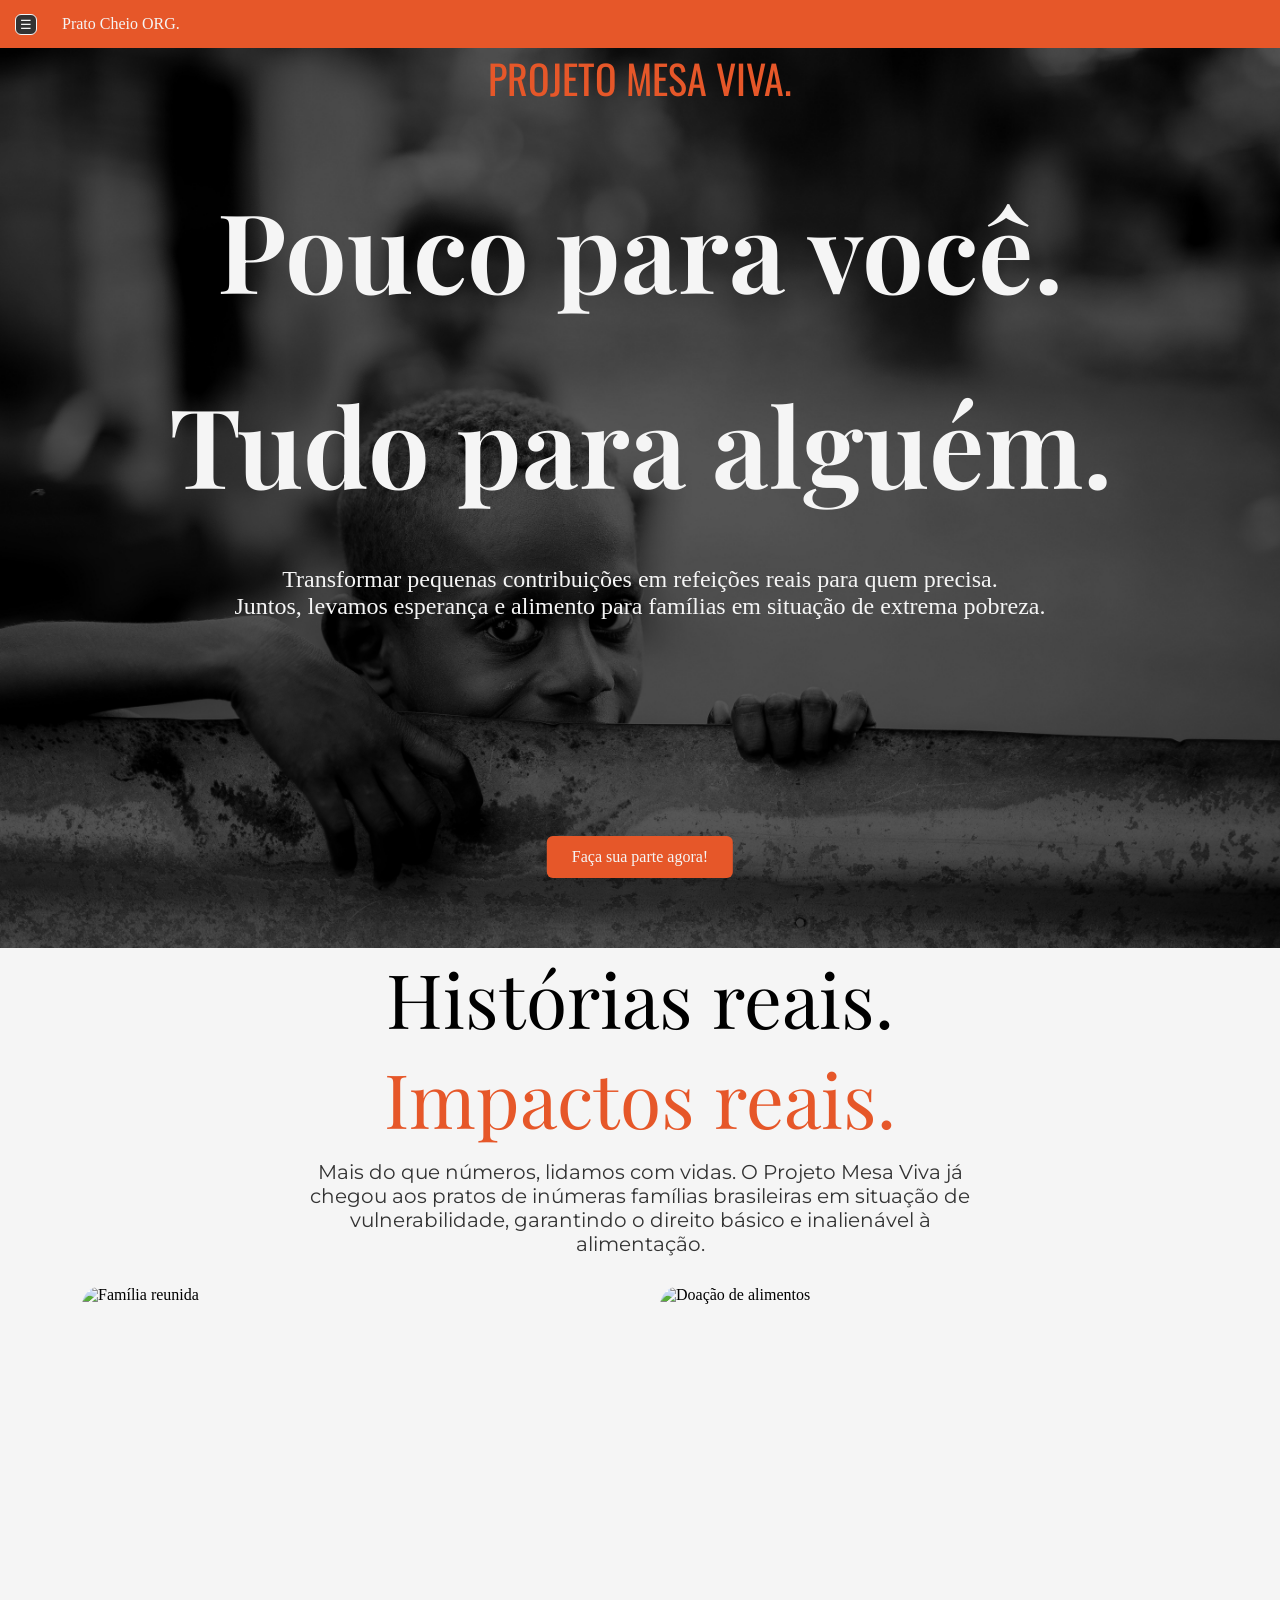
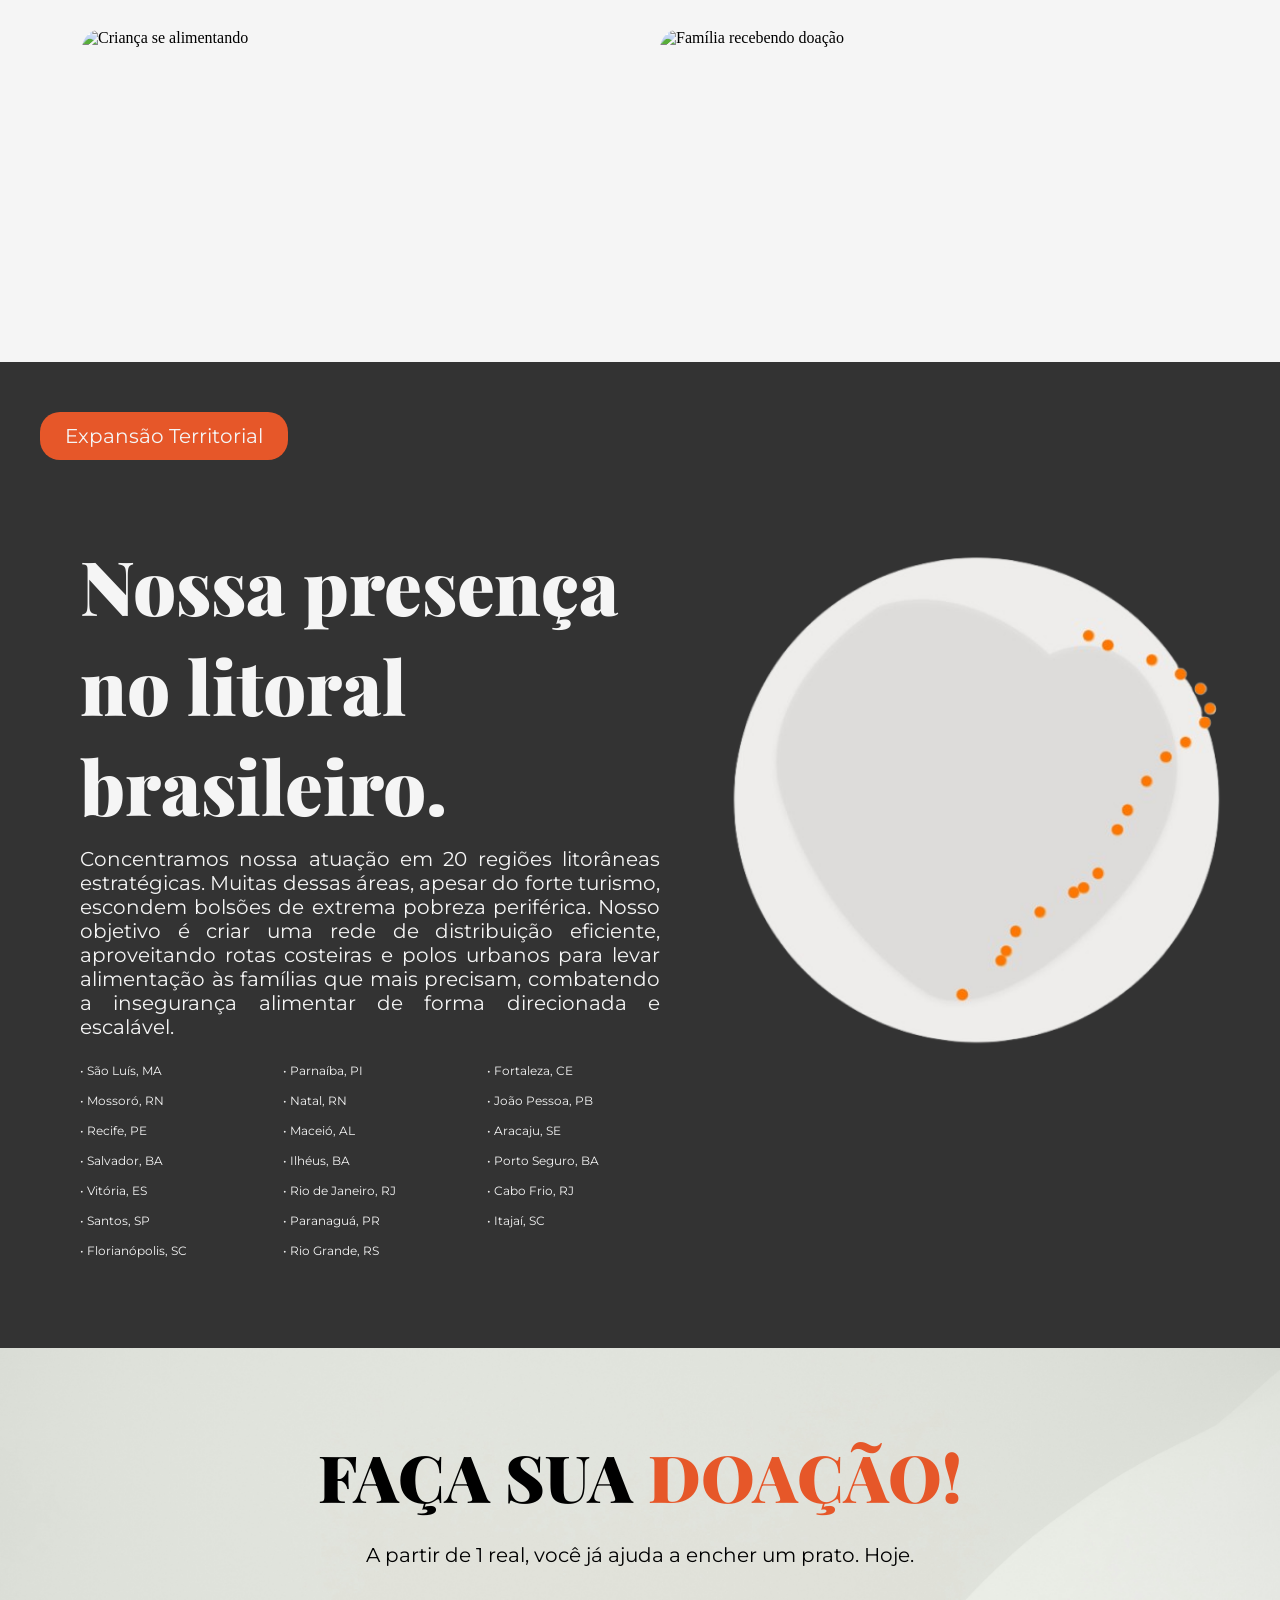
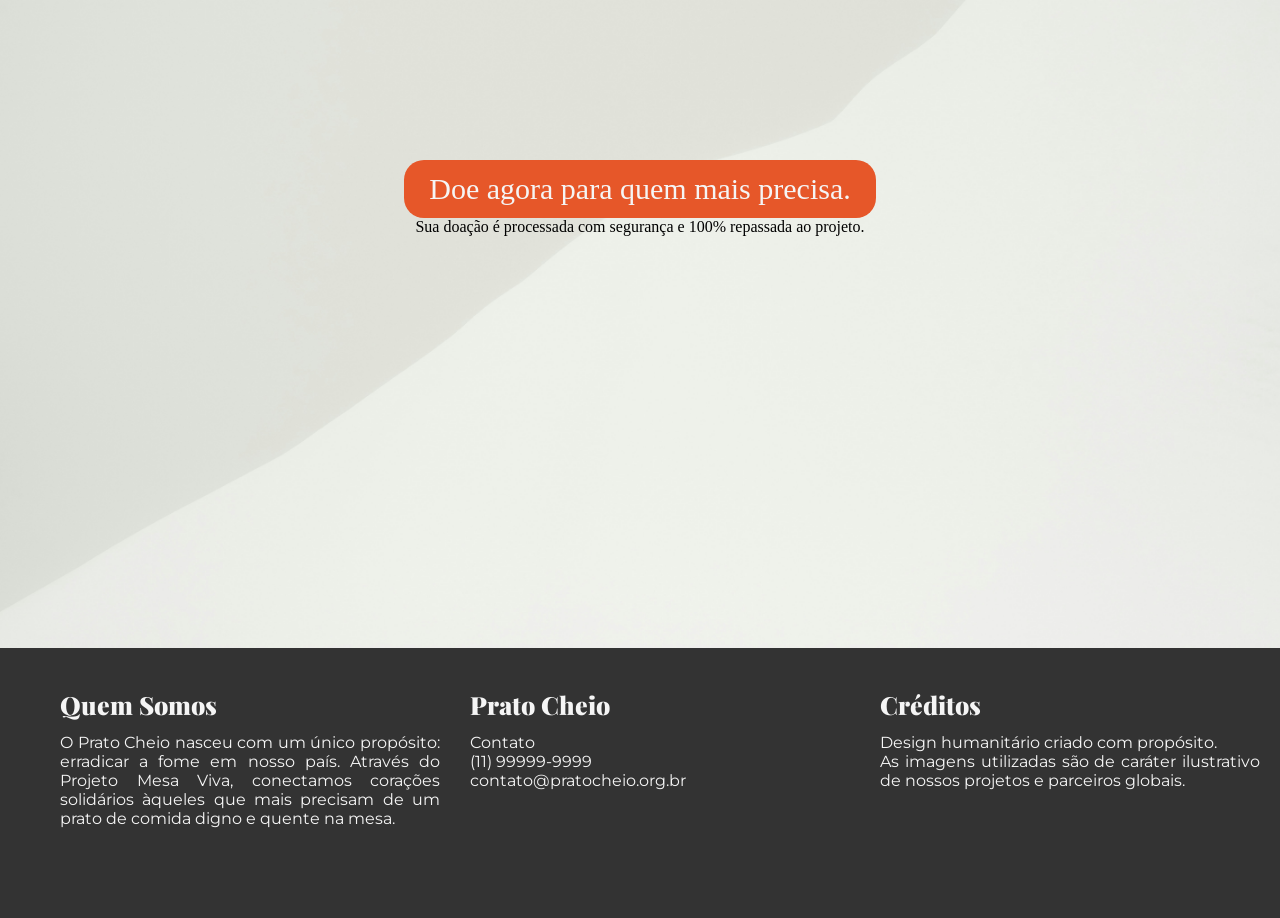
==== commit 7fefbd18: "Estrutura main parcialmente completa" ====
--- a/index.html
+++ b/index.html
@@ -71,7 +71,6 @@
         </div>
         <div class="gallery-image"></div><img src="img/Screenshot_2026-04-01_121246-removebg-preview.png" alt="Mapa com as cidades onde o projeto atua">
         </main>
-        <hr>
     </section>
     <section id="donate" class="donate">
         <header><h1>FAÇA SUA <span class="doacao1">DOAÇÃO!</span></h1></header>
@@ -81,19 +80,18 @@
         </a>
         </main>
         <footer><p>Sua doação é processada com segurança e 100% repassada ao projeto.</p></footer>
-        <hr>
     </section>
     <section id="rodape" class="rodape">
         <footer>
-        <h3>Quem Somos <br></h3>
-        <p>O Prato Cheio nasceu com um único propósito: erradicar a fome em nosso país. Através do Projeto Mesa Viva, conectamos corações solidários àqueles que mais precisam de um prato de comida digno e quente na mesa.<br></p>
+        <div><h3>Quem Somos <br></h3>
+        <p>O Prato Cheio nasceu com um único propósito: erradicar a fome em nosso país. Através do Projeto Mesa Viva, conectamos corações solidários àqueles que mais precisam de um prato de comida digno e quente na mesa.<br></p></div>
         
-        <h3>Prato Cheio <br></h3>
+        <div class="prch"><h3>Prato Cheio <br></h3>
         <p>Contato <br>
         (11) 99999-9999 <br>
-        contato@pratocheio.org.br <br></p>
-        <h3>Créditos <br></h3>
-        <p>Design humanitário criado com propósito. <br>As imagens utilizadas são de caráter ilustrativo de nossos projetos e parceiros globais.</a></p>
+        contato@pratocheio.org.br <br></p></div>
+        <div><h3>Créditos <br></h3>
+        <p>Design humanitário criado com propósito. <br>As imagens utilizadas são de caráter ilustrativo de nossos projetos e parceiros globais.</a></p></div>
         </footer>
     </section>
     </body>
--- a/style.css
+++ b/style.css
@@ -287,11 +287,15 @@
 }
 
 .donate{
+   position: relative;
     display: flex;
     flex-direction: column;
     align-items: center;
     justify-content: center;
-    background-color: whitesmoke;
+    background-image: url("img/donateebg.jpg");
+    background-size: cover;
+    background-position: center;
+    background-repeat: no-repeat;
     height: 100vh;
 }
 
@@ -301,10 +305,32 @@
 }
 
 .donate h1 {
-  font-family: "Playfair Display", serif;
-  font-weight: 900;
-  font-size: 65px;
-    margin-top: 48px;
+        position: absolute;
+        top: 85px;
+        left: 50%;
+        transform: translateX(-50%);
+        margin: 0;
+        text-align: center;
+        width: 100%;
+        font-family: "Playfair Display", serif;
+        font-weight: 900;
+        font-size: 65px;
+}
+
+.donate h2 {
+        position: absolute;
+        top: 195px;
+        left: 50%;
+        transform: translateX(-50%);
+        margin: 0;
+        text-align: center;
+        width: 100%;
+        font-family: "Montserrat", sans-serif;
+        font-optical-sizing: auto;
+        font-weight: 400;
+        font-style: normal;
+        font-size: 20px;
+
 }
 
 .doacao1 {
@@ -318,4 +344,49 @@
 
 .donate .btn {
   display: inline-block;
-}+    background-color: #e65729;
+    color: whitesmoke;
+    text-decoration: none;
+    font-size: 30px;
+    padding: 12px 25px;
+    border-radius: 20px;
+    transition: 0.3s ease;
+}
+.donate .btn:hover {
+    background-color: #841800;
+}
+
+.rodape {
+    background-color: #333333;
+    color: whitesmoke;
+    display: flex;
+    padding: 40px 20px;
+}
+
+.rodape footer {
+    display: grid;
+    grid-template-columns: repeat(3, 1fr);
+    gap: 15px 30px;
+    margin-left: 40px;
+    margin-bottom: 50px;
+}
+
+.rodape div{
+    flex: 1;
+    text-align: justify;
+}
+
+.rodape h3 {
+    font-family: "Playfair Display", serif;
+    font-weight: 900;
+    font-size: 25px;
+    margin-bottom: 12px;
+}
+
+.rodape p {
+    font-family: "Montserrat", sans-serif;
+    font-optical-sizing: auto;
+    font-weight: 400;
+    font-style: normal;
+    font-size: 16px;
+}
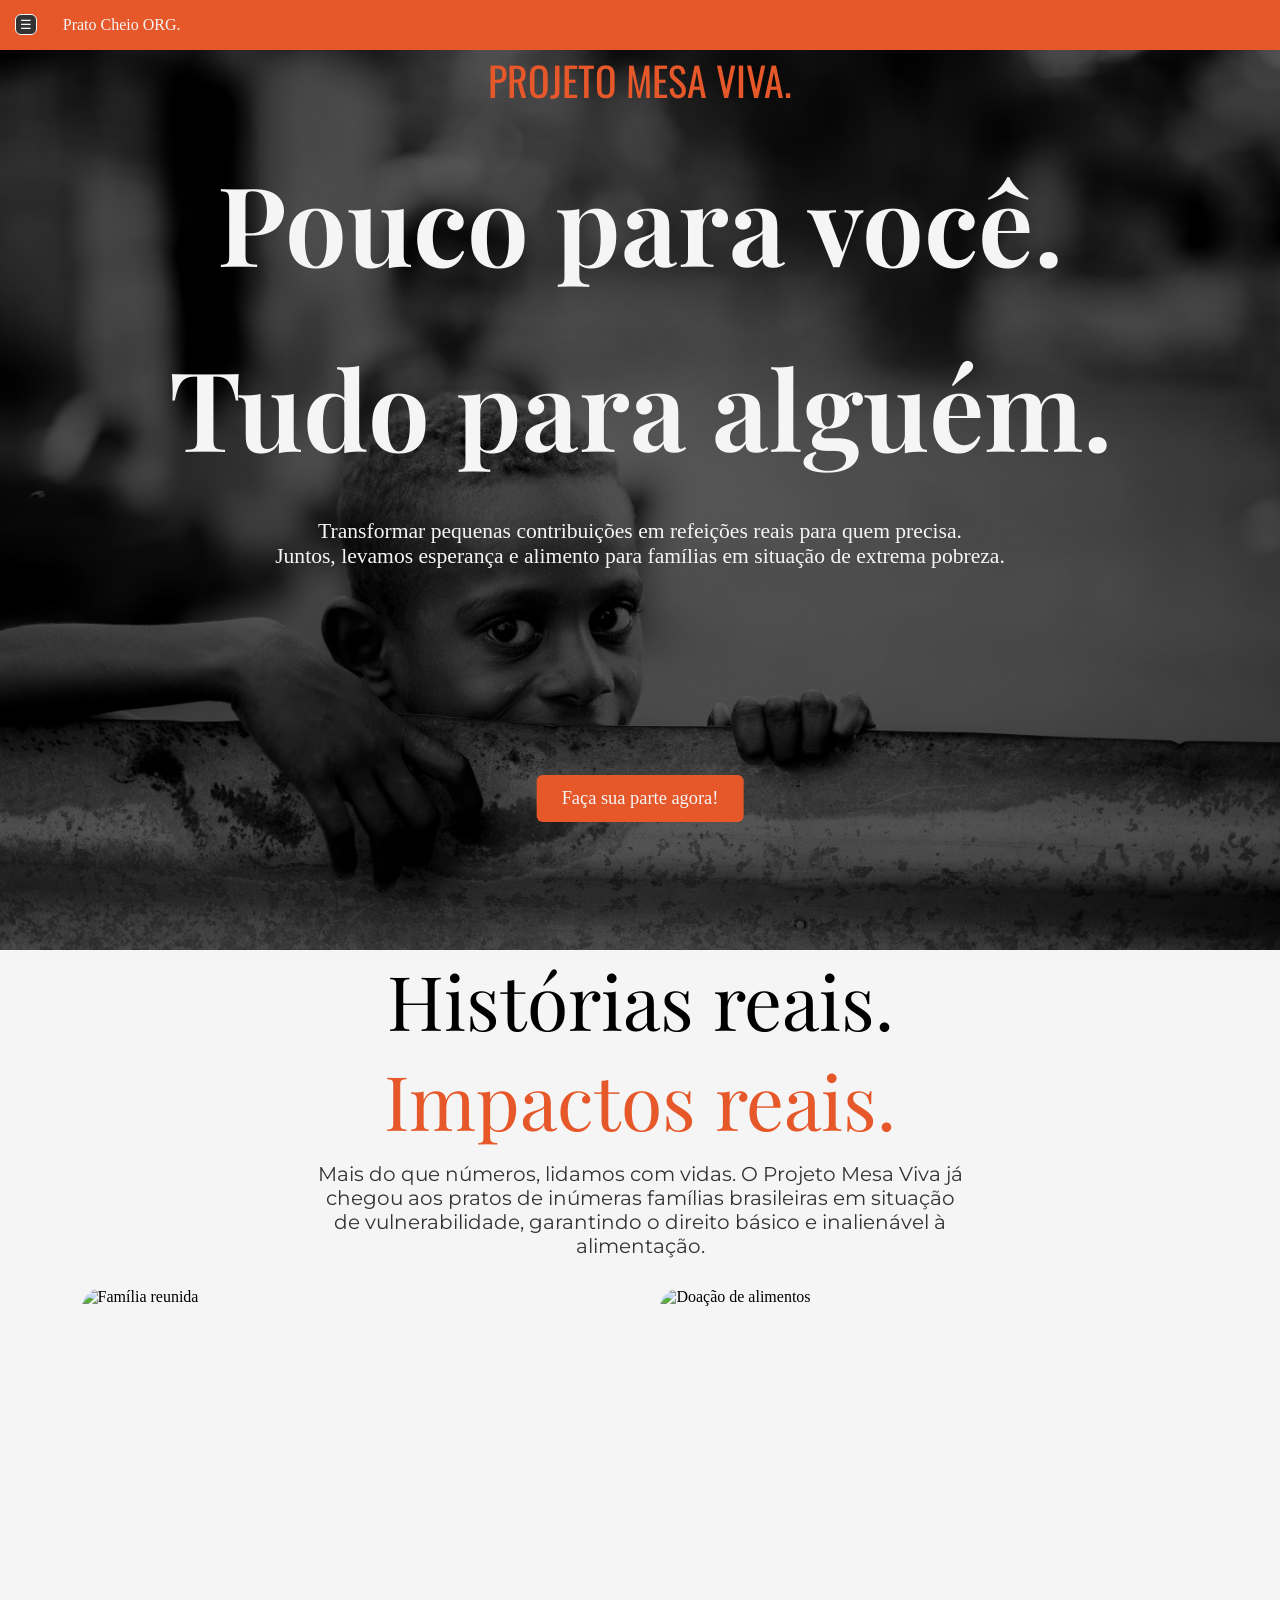
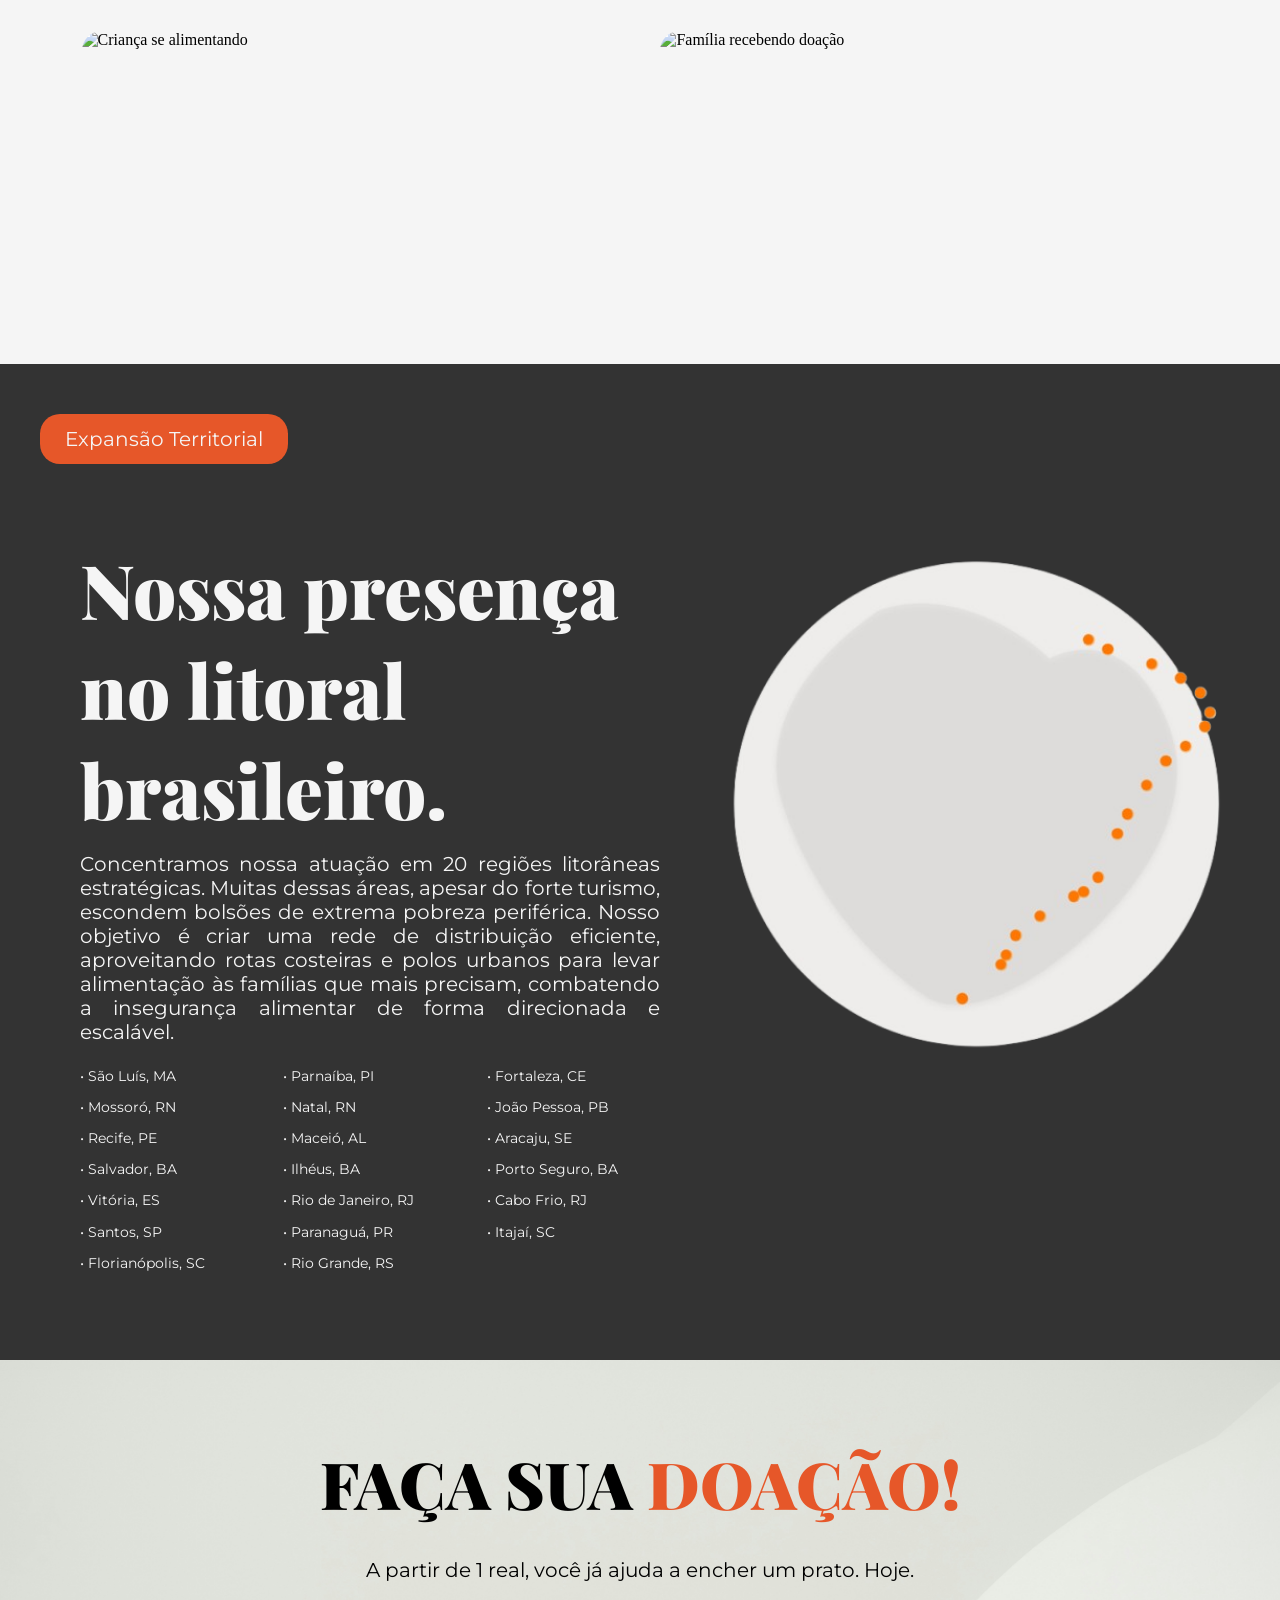
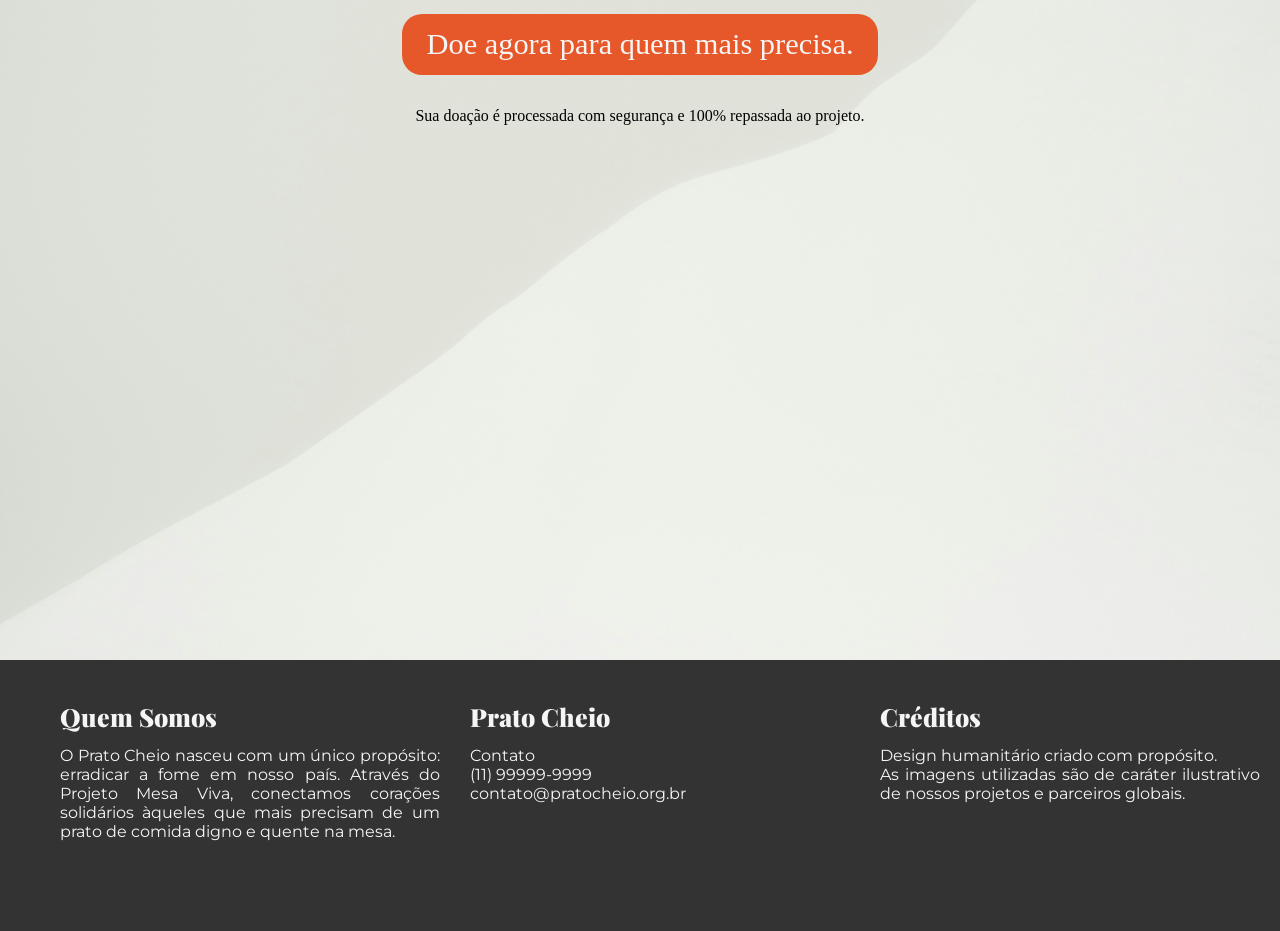
==== commit f8bf90d8: "Avanços ao Produto Final Finalização da página principal, incluindo responsividade, interações com J" ====
--- a/index.html
+++ b/index.html
@@ -10,19 +10,19 @@
     
     <body>
         <section id="barra" class="barra">
-            <button onclick="togglemenu()" class="menubtn">☰</button>
+            <button type="button" onclick="abrefechamenu()" class="menubtn">☰</button>
             <p>Prato Cheio ORG.</p>
         </section>
         <nav id="menu" class="menu">
-            <button onclick="togglemenu()" class="menubtn">☰</button>
-            <a href="#intro">Início</a>
-            <a href="#gallery">Sobre</a>
-            <a href="#map">Doação</a>
-            <a href="#donate">Contato</a>
-            <a href="#rodape">Contato</a>
+            <a onclick="abrefechamenu()" href="#intro">Início</a>
+            <a onclick="abrefechamenu()" href="#gallery">Sobre</a>
+            <a onclick="abrefechamenu()" href="#map">Extensão Territorial</a>
+            <a onclick="abrefechamenu()" href="#donate">Doação</a>
+            <a onclick="abrefechamenu()" href="#rodape">Contato</a>
+            <p>Uma Iniciativa PRATO CHEIO©.</p>
         </nav>
         <section id="intro" class="intro">
-        <header><p><abbr title="Uma Iniciativa PRATO CHEIO."><strong>PROJETO MESA VIVA.</strong></abbr></p><br>
+        <header><p><abbr title="Uma Iniciativa PRATO CHEIO©."><strong>PROJETO MESA VIVA.</strong></abbr></p>
             <h1>Pouco para você. </h1><h1>Tudo para alguém.</h1>
         </header>
         <main>
@@ -91,8 +91,15 @@
         (11) 99999-9999 <br>
         contato@pratocheio.org.br <br></p></div>
         <div><h3>Créditos <br></h3>
-        <p>Design humanitário criado com propósito. <br>As imagens utilizadas são de caráter ilustrativo de nossos projetos e parceiros globais.</a></p></div>
+        <p>Design humanitário criado com propósito. <br>As imagens utilizadas são de caráter ilustrativo de nossos projetos e parceiros globais.</p></div>
         </footer>
     </section>
+
+    <script>
+        function abrefechamenu() {
+            const menu = document.getElementById('menu');
+            menu.classList.toggle('menu-aberto');
+        }
+    </script>
     </body>
 </html>
--- a/style.css
+++ b/style.css
@@ -13,6 +13,12 @@
 
  html {
     scroll-behavior: smooth;
+    scroll-padding-top: clamp(2.8rem, 5vw, 3.1rem);
+}
+
+html,
+body {
+    overflow-x: hidden;
 }
 
 .barra {
@@ -20,10 +26,10 @@
     top: 0;
     left: 0;
     width: 100%;
-    height: 48.4px;
+    height: clamp(2.8rem, 5vw, 3.1rem);
     background-color: #e65729;
     color: whitesmoke;
-    padding: 15px;
+    padding: clamp(0.55rem, 1.5vw, 0.95rem);
     display: flex;
     align-items: center;
     z-index: 9999;
@@ -46,20 +52,53 @@
 }
 
 .barra p{
-    margin-left: 25px;
+    margin-left: clamp(0.9rem, 2.8vw, 1.6rem);
 }
 
 .menu{
   position: fixed;
-  right: -200px; 
-  width: 200px;
-  height: 100%;
-  background: #333;
+        top: clamp(2.8rem, 5vw, 3.1rem);
+    left: calc(clamp(11rem, 38vw, 12.5rem) * -1);
+    width: clamp(11rem, 38vw, 12.5rem);
+    height: calc(100% - clamp(2.8rem, 5vw, 3.1rem));
+  background-color: #e65729;
   display: flex;
   flex-direction: column;
-  padding-top: 60px;
   transition: 0.3s; 
-  margin-top: 48.4px 
+  z-index: 9998; 
+}
+
+.menu.menu-aberto {
+    left: 0;
+}
+
+.menu a {
+   font-family: "Montserrat", sans-serif;
+    font-optical-sizing: auto;
+    font-weight: 400;
+    font-style: normal;
+    font-size: clamp(0.95rem, 1.6vw, 1.125rem);
+    color: whitesmoke;
+    text-decoration: none;
+    padding: clamp(0.6rem, 1.6vw, 0.8rem) clamp(0.9rem, 2.2vw, 1.25rem);
+    transition: 0.3s;
+}
+
+.menu p{
+    font-family: "Oswald", sans-serif;
+    font-optical-sizing: auto;
+    font-weight: 900;
+    font-size: clamp(0.82rem, 1.4vw, 0.95rem);
+    margin-top: auto;
+    margin-bottom: clamp(1.4rem, 5vw, 2.5rem);
+     text-align: center;
+    color: whitesmoke;
+    padding: clamp(0.6rem, 1.6vw, 0.8rem) clamp(0.9rem, 2.2vw, 1.25rem);
+}
+
+.menu a:hover {
+    background-color: #841800;
+    color: #9e9e9e;
 }
 
 .intro{
@@ -69,7 +108,7 @@
     background-repeat: no-repeat;
     height: 100vh;
     color: whitesmoke;
-    margin-top: 48.4px;
+    margin-top: clamp(2.8rem, 5vw, 3.1rem);
     position: relative;
 }
 
@@ -84,8 +123,8 @@
     font-weight: 900;
     color: #e65729;
     font-style: normal;
-    font-size: 40px;
-    margin-top: 48px;
+    font-size: clamp(1.5rem, 4.2vw, 2.5rem);
+    margin-top: clamp(1.5rem, 5vw, 3rem);
     text-align: center;
 }
 
@@ -93,10 +132,11 @@
     display: flex;
     font-family: "Playfair Display", serif;
     font-weight: 650;
-    font-size: 110px;
+    font-size: clamp(2.25rem, 9vw, 6.875rem);
      justify-content: center;
      align-items: center;
-     margin-top: 48.4px;
+     text-align: center;
+     margin-top: clamp(1rem, 3vw, 3rem);
 }
 
 .intro h2{
@@ -104,19 +144,21 @@
     justify-content: center;
     align-items: center;
     text-align: center;
-    margin-top: 48.4px;
+    font-size: clamp(1rem, 2.1vw, 1.35rem);
+    margin-top: clamp(1rem, 3vw, 3rem);
+    padding: 0 clamp(0.9rem, 4vw, 2rem);
 }
 
 .intro a{
     position: absolute;
     left: 50%;
-    bottom: 70px;
+    bottom: clamp(3rem, 12vw, 8rem);
     transform: translateX(-50%);
-    text-decoration: none;
     display: inline-block;
     background-color: #e65729;
     color: whitesmoke;
-    padding: 12px 25px;
+    padding: clamp(0.6rem, 1.8vw, 0.8rem) clamp(1rem, 3.3vw, 1.56rem);
+    font-size: clamp(0.95rem, 1.8vw, 1.15rem);
     text-decoration: none;
     border-radius: 6px;
     transition: 0.3s;
@@ -131,7 +173,7 @@
     padding: 0px;
     width: 100%;
     margin: 0px;
-    background-color: #f5f5f5;
+    background-color: whitesmoke;
 }
 
 .gallery h1 {
@@ -139,7 +181,7 @@
     text-align: center;
     font-family: "Playfair Display", serif;
     font-weight: 900;
-    font-size: 75px;
+    font-size: clamp(2rem, 6.2vw, 4.7rem);
     margin: 0;
     padding: 0;
 }
@@ -157,7 +199,8 @@
     font-optical-sizing: auto;
     font-weight: 400;
     font-style: normal;
-    font-size: 20px;
+    font-size: clamp(1rem, 2.1vw, 1.25rem);
+    padding: 0 clamp(0.9rem, 4vw, 1.5rem);
     color: #333;
 }
 
@@ -172,11 +215,11 @@
 .gallery img {
     flex: 1 1 calc(45% - 20px);
     max-width: calc(45% - 20px);
-    min-width: 220px;
+    min-width: clamp(11rem, 30vw, 13.75rem);
     height: auto;
     aspect-ratio: 16 / 9;
     object-fit: cover;
-    margin: 10px;
+    margin: clamp(0.35rem, 1.5vw, 0.65rem);
     transition: 0.3s ease;
     border-radius: 20px;
 }
@@ -186,9 +229,9 @@
     display: flex;
     flex-wrap: wrap;
     justify-content: center;
-    gap: 20px;
+    gap: clamp(0.75rem, 2.2vw, 1.25rem);
     max-width: 100%;
-    padding: 20px;
+    padding: clamp(0.8rem, 3vw, 1.25rem);
     
 }
 
@@ -200,14 +243,14 @@
 .cities-grid {
     display: grid;
     grid-template-columns: repeat(3, 1fr);
-    gap: 15px 30px;
+    gap: clamp(0.5rem, 1.5vw, 0.95rem) clamp(0.9rem, 3vw, 1.9rem);
     max-width: 600px;
-    margin-left: 40px;
-    margin-bottom: 50px;
+    margin-left: clamp(0.9rem, 4.5vw, 2.5rem);
+    margin-bottom: clamp(1.5rem, 5vw, 3.1rem);
 }
 
 .city {
-    font-size: 12px;
+    font-size: clamp(0.72rem, 1.4vw, 0.85rem);
 }
 
 .city::before {
@@ -225,20 +268,20 @@
 .map main {
     display: flex;
     flex-wrap: wrap;
-    gap: 30px;
+    gap: clamp(0.9rem, 3.2vw, 1.9rem);
     align-items: flex-start;
     justify-content: space-between;
     width: 100%;
-    padding: 0 40px 40px;
+    padding: 0 clamp(0.9rem, 4.5vw, 2.5rem) clamp(1.2rem, 4.5vw, 2.5rem);
 }
 
 .map .gallery-text {
-    flex: 1 1 420px;
+    flex: 1 1 clamp(18rem, 45vw, 26rem);
     max-width: 620px;
 }
 
 .map img {
-    flex: 1 1 420px;
+    flex: 1 1 clamp(18rem, 45vw, 26rem);
     max-width: 520px;
     width: 100%;
     height: auto;
@@ -253,21 +296,21 @@
     font-optical-sizing: auto;
     font-weight: 400;
     font-style: normal;
-    font-size: 20px;
+    font-size: clamp(1rem, 2.1vw, 1.25rem);
     max-width: 700px;
     text-align: justify;
-    margin-top: 12px;
-    margin-left: 40px;
+    margin-top: clamp(0.5rem, 1.5vw, 0.8rem);
+    margin-left: clamp(0.9rem, 4.5vw, 2.5rem);
 }
 
 .map h1 {
     font-family: "Playfair Display", serif;
     font-weight: 900;
-    font-size: 75px;
+    font-size: clamp(2rem, 6.2vw, 4.7rem);
     margin: 0;
     padding: 0;
     text-align: left;
-    margin-left: 40px;
+    margin-left: clamp(0.9rem, 4.5vw, 2.5rem);
 }
 
 .map .expt{
@@ -275,15 +318,15 @@
     font-weight: 400;
     font-style: normal;
     max-width: 700px;
-    font-size: 20px;
+    font-size: clamp(1rem, 2.1vw, 1.25rem);
     text-align: left;
-    margin-top: 50px;
-    margin-bottom: 75px;
+    margin-top: clamp(1.2rem, 4.2vw, 3.1rem);
+    margin-bottom: clamp(1.8rem, 6.5vw, 4.7rem);
     display: inline-block;
     background-color: #e65729;
-    padding: 12px 25px;
-    text-decoration: none;
-    border-radius: 20px;
+    padding: clamp(0.6rem, 1.8vw, 0.8rem) clamp(1rem, 3.3vw, 1.56rem);
+    text-decoration: none;
+    border-radius: clamp(0.8rem, 2vw, 1.25rem);
 }
 
 .donate{
@@ -291,45 +334,44 @@
     display: flex;
     flex-direction: column;
     align-items: center;
-    justify-content: center;
+    justify-content: flex-start;
+    gap: clamp(1rem, 2.8vw, 2rem);
+    padding: clamp(3.2rem, 8vw, 5rem) clamp(0.9rem, 4vw, 1.5rem) clamp(2rem, 6vw, 3.5rem);
     background-image: url("img/donateebg.jpg");
     background-size: cover;
     background-position: center;
     background-repeat: no-repeat;
-    height: 100vh;
+    min-height: 100vh;
 }
 
 .donate main {
-  width: 100%;
-  text-align: center;
+    width: 100%;
+    text-align: center;
+    display: flex;
+    flex-direction: column;
+    align-items: center;
+    gap: clamp(1rem, 2.8vw, 2rem);
 }
 
 .donate h1 {
-        position: absolute;
-        top: 85px;
-        left: 50%;
-        transform: translateX(-50%);
-        margin: 0;
-        text-align: center;
-        width: 100%;
-        font-family: "Playfair Display", serif;
-        font-weight: 900;
-        font-size: 65px;
+    margin: 0;
+    text-align: center;
+    width: 100%;
+    font-family: "Playfair Display", serif;
+    font-weight: 900;
+    font-size: clamp(2.1rem, 6vw, 4.06rem);
 }
 
 .donate h2 {
-        position: absolute;
-        top: 195px;
-        left: 50%;
-        transform: translateX(-50%);
-        margin: 0;
-        text-align: center;
-        width: 100%;
-        font-family: "Montserrat", sans-serif;
-        font-optical-sizing: auto;
-        font-weight: 400;
-        font-style: normal;
-        font-size: 20px;
+    margin: 0;
+    text-align: center;
+    width: 100%;
+    font-family: "Montserrat", sans-serif;
+    font-optical-sizing: auto;
+    font-weight: 400;
+    font-style: normal;
+    font-size: clamp(1rem, 2.1vw, 1.25rem);
+    padding: 0 clamp(0.9rem, 4vw, 1.5rem);
 
 }
 
@@ -337,7 +379,7 @@
     color: #e65729;
     font-family: "Playfair Display", serif;
   font-weight: 900;
-  font-size: 65px;
+    font-size: clamp(2.1rem, 6vw, 4.06rem);
   margin: 0;
   padding: 0;
 }
@@ -347,9 +389,9 @@
     background-color: #e65729;
     color: whitesmoke;
     text-decoration: none;
-    font-size: 30px;
-    padding: 12px 25px;
-    border-radius: 20px;
+    font-size: clamp(1rem, 3.2vw, 1.9rem);
+    padding: clamp(0.6rem, 1.8vw, 0.8rem) clamp(1rem, 3.3vw, 1.56rem);
+    border-radius: clamp(0.8rem, 2vw, 1.25rem);
     transition: 0.3s ease;
 }
 .donate .btn:hover {
@@ -360,15 +402,16 @@
     background-color: #333333;
     color: whitesmoke;
     display: flex;
-    padding: 40px 20px;
+    padding: clamp(1.2rem, 4.5vw, 2.5rem) clamp(0.9rem, 3vw, 1.25rem);
 }
 
 .rodape footer {
     display: grid;
     grid-template-columns: repeat(3, 1fr);
-    gap: 15px 30px;
-    margin-left: 40px;
-    margin-bottom: 50px;
+    gap: clamp(0.6rem, 1.7vw, 0.95rem) clamp(1rem, 3.2vw, 1.9rem);
+    width: 100%;
+    margin-left: clamp(0.9rem, 4.5vw, 2.5rem);
+    margin-bottom: clamp(1.5rem, 5vw, 3.1rem);
 }
 
 .rodape div{
@@ -379,8 +422,8 @@
 .rodape h3 {
     font-family: "Playfair Display", serif;
     font-weight: 900;
-    font-size: 25px;
-    margin-bottom: 12px;
+    font-size: clamp(1.2rem, 2.6vw, 1.56rem);
+    margin-bottom: clamp(0.5rem, 1.5vw, 0.8rem);
 }
 
 .rodape p {
@@ -388,5 +431,32 @@
     font-optical-sizing: auto;
     font-weight: 400;
     font-style: normal;
-    font-size: 16px;
-}
+    font-size: clamp(0.92rem, 1.7vw, 1rem);
+}
+
+@media (max-width: 445px) {
+    .rodape footer {
+        grid-template-columns: 1fr;
+        margin-left: 0;
+        margin-bottom: 0;
+    }
+
+    .cities-grid {
+        grid-template-columns: repeat(2, 1fr);
+        max-width: 100%;
+        margin-left: 0;
+    }
+
+    .map p,
+    .map h1,
+    .map .expt {
+        margin-left: 0;
+    }
+}
+
+img {
+max-width: 100%;
+height: auto;
+display: block;
+}
+
